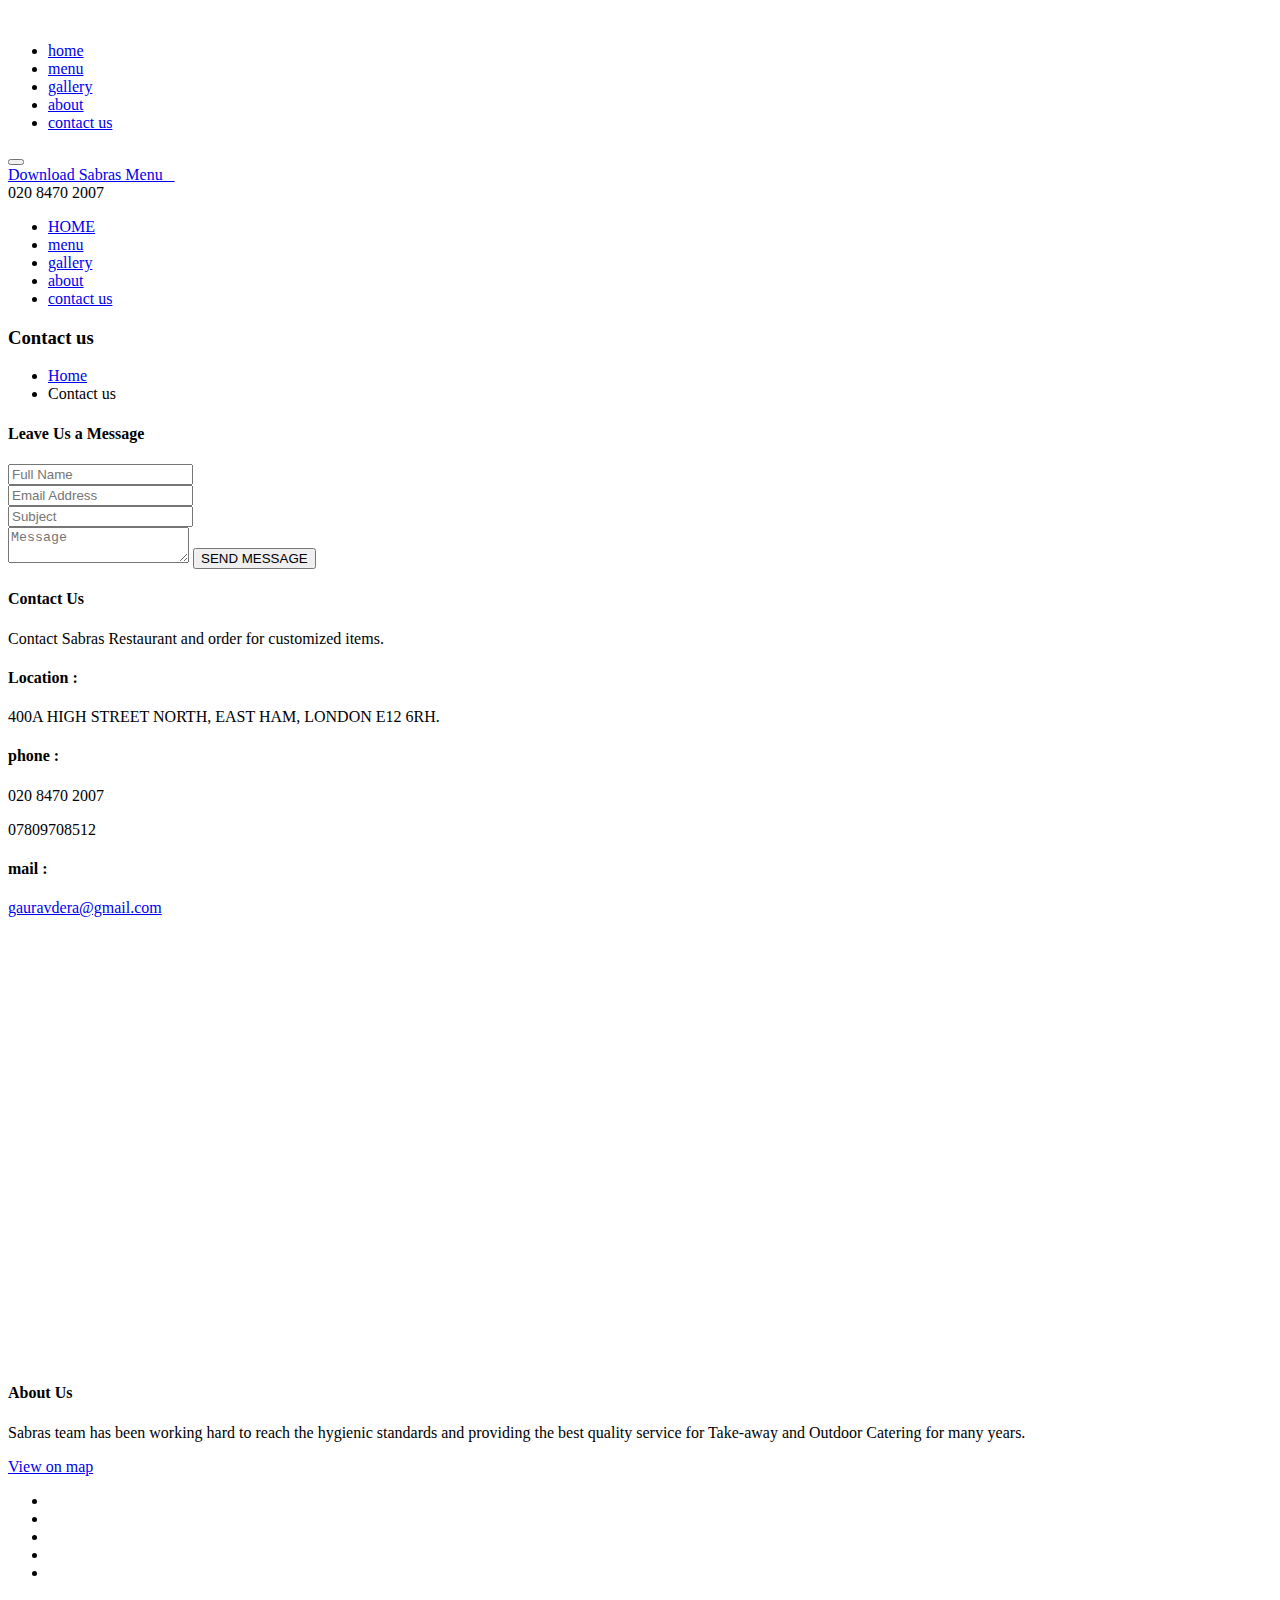
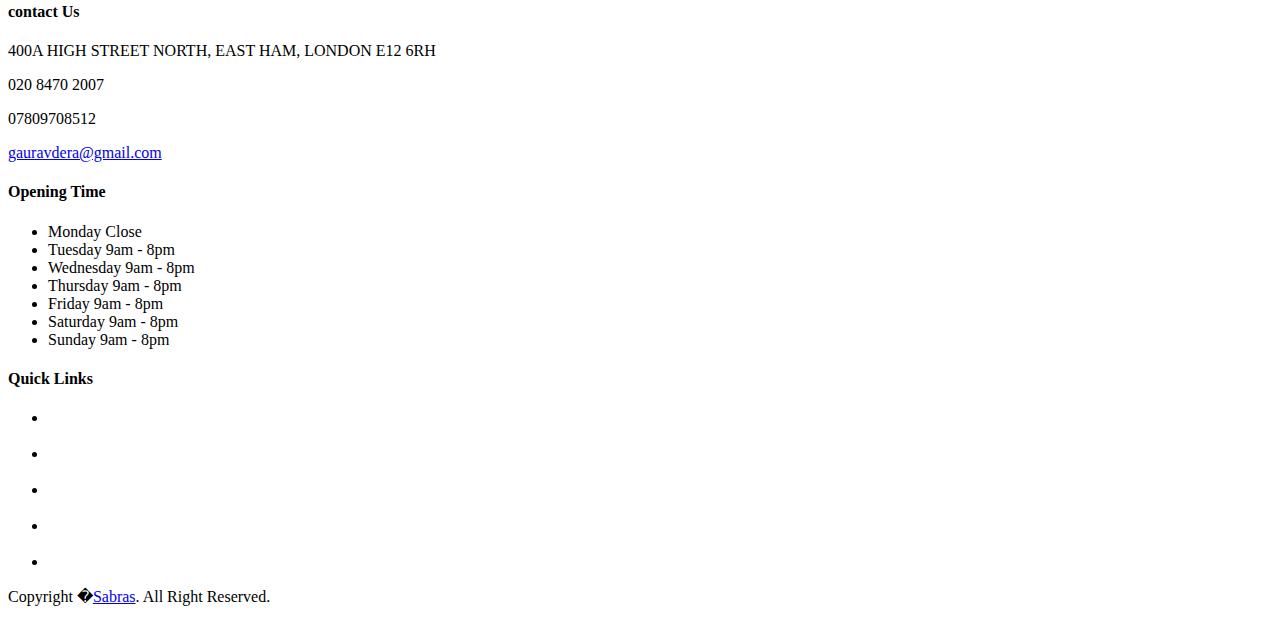
==== contact.html @ c2566537 "Add files via upload" ====
<!doctype html>
<html class="no-js" lang="zxx">
    <head>
        <meta charset="utf-8">
        <meta http-equiv="x-ua-compatible" content="ie=edge">
        <title>Sabras - Restaurant Contact Us</title>
        <meta charset="utf-8">
        <meta http-equiv="x-ua-compatible" content="ie=edge">
        <meta name="robots" content="noindex, follow" />
        <meta name="viewport" content="width=device-width, initial-scale=1">
        <!-- Favicon -->
        <link rel="shortcut icon" type="image/x-icon" href="assets/img/favicon.png">
                
        <!-- all css here -->
        <link rel="stylesheet" href="assets/css/bootstrap.min.css">
        <link rel="stylesheet" href="assets/css/icons.css">
        <link rel="stylesheet" href="assets/css/plugins.css">
        <link rel="stylesheet" href="assets/css/style.css">
        <link rel="stylesheet" href="assets/css/responsive.css">
        <script src="assets/js/vendor/modernizr-2.8.3.min.js"></script>
    </head>
    <body>
        <header class="header-area transparent-bar header-black">
            <div class="container">
                <div class="row">
                    <div class="col-lg-3 col-md-4 col-5 col-sm-4">
                        <div class="logo">
                            <a href="/">
                                <img alt="" src="assets/img/logo/logo-black.png">
                            </a>
                        </div>
                    </div>
                    <!-- header start -->
                    <div class="col-lg-9 col-md-8 col-7 col-sm-8">
                        <div class="menu-search-bundle">
                            <div class="main-menu">
                                <nav>
                                    <ul>
                                        <li><a href="/">home</a></li>
                                        <li><a href="menu">menu</a></li>
                                        <li><a href="gallery">gallery</a></li>
                                        <li><a href="about">about</a></li>
                                        <li><a href="contact">contact us</a></li>
                                    </ul>
                                </nav>
                            </div>
                            <div class="search-wrap">
                                <button class="search-toggle">
                                    <i class="fa fa-download"></i>
                                </button>
                                <div class="search">
                                    <form action="#">
                                        <a href="assets/img/sabras-menu.pdf" class="contact-info-icon" target="_blank">Download Sabras Menu &nbsp;&nbsp; <i class="fa fa-download"></i></a><br>
                                        <i class="fa fa-phone"></i> 020 8470 2007
                                    </form>
                                </div>
                            </div>
                        </div>
                    </div>
                    <div class="mobile-menu-area d-md-block d-block col-md-12 col-lg-12 col-12 d-lg-none d-xl-none">
                        <div class="mobile-menu">
                            <nav id="mobile-menu-active">
                                <ul class="menu-overflow">
                                    <li><a href="/">HOME</a></li>
                                    <li><a href="menu">menu</a></li>
                                    <li><a href="gallery">gallery</a></li>
                                    <li><a href="about">about</a></li>
                                    <li><a href="contact">contact us</a></li>
                                </ul>
                            </nav>
                        </div>
                    </div>
                </div>
            </div>
        </header>
        <div class="breadcrumb-area bg-img ptb-80" style="background-image:url(assets/img/banner/breath.jpg);">
            <div class="container">
                <div class="breadcrumb-content text-center">
                    <h3>Contact us</h3>
                    <ul>
                        <li>
                            <a href="index.html">Home</a>
                        </li>
                        <li class="active">Contact us</li>
                    </ul>
                </div>
            </div>
        </div>
        <div class="contact-area pt-100">
            <div class="container">
                <div class="row">
                    <div class="col-lg-8">
                        <div class="contact-message-wrapper">
                            <h4 class="contact-title mb-25">Leave Us a Message</h4>
                            <div class="contact-message">
                                <form id="contact-form" https://formspree.io/f/xgedynzz method="POST">
                                    <div class="row">
                                        <div class="col-lg-6">
                                            <div class="contact-form-style mb-20">
                                                <input name="name" placeholder="Full Name" type="text">
                                            </div>
                                        </div>
                                        <div class="col-lg-6">
                                            <div class="contact-form-style mb-20">
                                                <input name="email" placeholder="Email Address" type="email">
                                            </div>
                                        </div>
                                        <div class="col-lg-12">
                                            <div class="contact-form-style mb-20">
                                                <input name="subject" placeholder="Subject" type="text">
                                            </div>
                                        </div>
                                        <div class="col-lg-12">
                                            <div class="contact-form-style">
                                                <textarea name="message" placeholder="Message"></textarea>
                                                <button class="submit btn-style" type="submit">SEND MESSAGE</button>
                                            </div>
                                        </div>
                                    </div>
                                </form>
                                <p class="form-messege"></p>
                            </div>
                        </div>
                    </div>
                    <div class="col-lg-4">
                        <div class="contact-info-area">
                            <h4 class="contact-title mb-18">Contact Us</h4>
                            <p>Contact Sabras Restaurant and order for customized items. </p>
                            <div class="contact-info-wrap">
                                <div class="single-contact-info mb-40">
                                    <div class="contact-info-icon">
                                        <i class="fa fa-map-marker"></i>
                                    </div>
                                    <div class="contact-info-content">
                                        <h4>Location :</h4>
                                        <p>400A HIGH STREET NORTH, EAST HAM, LONDON E12 6RH.</p>
                                    </div>
                                </div>
                                <div class="single-contact-info mb-35">
                                    <div class="contact-info-icon">
                                        <i class="fa fa-phone"></i>
                                    </div>
                                    <div class="contact-info-content">
                                        <h4>phone :</h4>
                                        <p>020 8470 2007</p>
                                        <p>07809708512</p>
                                    </div>
                                </div>
                                <div class="single-contact-info">
                                    <div class="contact-info-icon">
                                        <i class="fa fa-envelope"></i>
                                    </div>
                                    <div class="contact-info-content">
                                        <h4>mail :</h4>
                                        <p><a href="mailto:gauravdera@gmail.com">gauravdera@gmail.com</a></p>
                                    </div>
                                </div>
                            </div>
                        </div>
                    </div>
                </div>
                <div class="map-area pt-100">
                    <div><iframe src="https://www.google.com/maps/embed?pb=!1m14!1m8!1m3!1d2481.24185576307!2d0.04946!3d51.545463999999996!3m2!1i1024!2i768!4f13.1!3m3!1m2!1s0x0%3A0x8bcab16c6ec80544!2sSabras!5e0!3m2!1sen!2suk!4v1405294295692" width="1170" height="426" frameborder="0" style="border: 0"></iframe></div>
                </div>
            </div>
        </div>
       
        <footer class="footer-area">
            <div class="footer-area-top black-bg pt-95 pb-60">
                <div class="container">
                    <div class="row">
                        <div class="col-lg-3 col-md-6 col-sm-6 col-12">
                            <div class="footer-widget mb-40">
                                <div class="footer-title mb-30">
                                    <h4>About Us</h4>
                                </div>
                                <div class="footer-about">
                                    <p> Sabras team has been working hard to reach the hygienic standards and providing the best quality service for Take-away and Outdoor Catering for many years.</p>
                                    <div class="footer-map">
                                        <a href="contact"><i class="ion-ios-location-outline"></i> View on map</a>
                                    </div>
                                </div>
                                <div class="social-icon">
                                    <ul>
                                        <li><a class="facebook" target="_blank" href="https://www.facebook.com/SabrasRestaurant/"><i class="ion-social-facebook"></i></a></li>
                                        <li><a class="twitter" href="#"><i class="ion-social-twitter"></i></a></li>
                                        <li><a class="instagram" href="#"><i class="ion-social-instagram-outline"></i></a></li>
                                        <li><a class="googleplus" href="#"><i class="ion-social-googleplus-outline"></i></a></li>
                                        <li><a class="dribbble" href="#"><i class="ion-social-dribbble-outline"></i></a></li>
                                    </ul>
                                </div>
                            </div>
                        </div>
                        <div class="col-lg-3 col-md-6 col-sm-6 col-12">
                            <div class="footer-widget mb-40">
                                <div class="footer-title mb-30">
                                    <h4>contact Us</h4>
                                </div>
                                <div class="footer-cont-info">
                                    <div class="single-footer-cont-info">
                                        <div class="cont-info-icon">
                                            <i class="fa fa-home"></i>
                                        </div>
                                        <div class="cont-info-content">
                                            <p>400A HIGH STREET NORTH, EAST HAM, LONDON E12 6RH </p>
                                        </div>
                                    </div>
                                    <div class="single-footer-cont-info">
                                        <div class="cont-info-icon">
                                            <i class="fa fa-phone"></i>
                                        </div>
                                        <div class="cont-info-content">
                                            <p>020 8470 2007</p>
                                            <p>07809708512</p>
                                        </div>
                                    </div>
                                    <div class="single-footer-cont-info">
                                        <div class="cont-info-icon">
                                            <i class="fa fa-envelope"></i>
                                        </div>
                                        <div class="cont-info-content">
                                            <a href="mailto:gauravdera@gmail.com">gauravdera@gmail.com</a>
                                        </div>
                                    </div>
                                </div>
                            </div>
                        </div>
                        <div class="col-lg-3 col-md-6 col-sm-6 col-12">
                            <div class="footer-widget mb-40">
                                <div class="footer-title mb-30">
                                    <h4>Opening Time</h4>
                                </div>
                                <div class="open-time pr-30">
                                    <ul>
                                        <li>
                                            Monday
                                            <span>Close</span>
                                        </li>
                                        <li>
                                            Tuesday
                                            <span>9am - 8pm</span>
                                        </li>
                                        <li>
                                            Wednesday
                                            <span>9am - 8pm</span>
                                        </li>
                                        <li>
                                            Thursday
                                            <span>9am - 8pm</span>
                                        </li>
                                        <li>
                                            Friday
                                            <span>9am - 8pm</span>
                                        </li>
                                        <li>
                                            Saturday
                                            <span>9am - 8pm</span>
                                        </li>
                                        <li>
                                            Sunday
                                            <span>9am - 8pm</span>
                                        </li>
                                    </ul>
                                </div>
                            </div>
                        </div>
                        <div class="col-lg-3 col-md-6 col-sm-6 col-12">
                            <div class="footer-widget mb-40">
                                <div class="footer-title mb-30">
                                    <h4>Quick Links</h4>
                                </div>
                                <ul>
                                    <li><a href="menu.html" style="color:white">Sabras Restaurant Menu</a></li><br>
                                    <li><a href="gallery.html" style="color:white">Sabras Gallery</a></li><br>
                                    <li><a href="contact.html" style="color:white">Contact Sabras</a></li><br>
                                    <li><a href="catering.html" style="color:white">Catering</a></li><br>
                                    <li><a href="https://www.facebook.com/SabrasRestaurant/reviews" target="_blank" style="color:white">Reviews</a></li>
                                </ul>
                            </div>
                        </div>
                    </div>
                </div>
            </div>
            <div class="footer-bottom black-bg-2 pb-25 pt-25">
                <div class="container">
                    <div class="copyright text-center">
                        <p>Copyright �<a href="/">Sabras</a>. All Right Reserved.</p>
                    </div>
                </div>
            </div>
        </footer>
        <!-- all js here -->
        <script src="assets/js/vendor/jquery-1.12.0.min.js"></script>
        <script src="assets/js/popper.js"></script>
        <script src="assets/js/bootstrap.min.js"></script>
        <script src="assets/js/ajax-mail.js"></script>
        <script src="assets/js/plugins.js"></script>
        <script src="assets/js/main.js"></script>   
    </body>
</html>
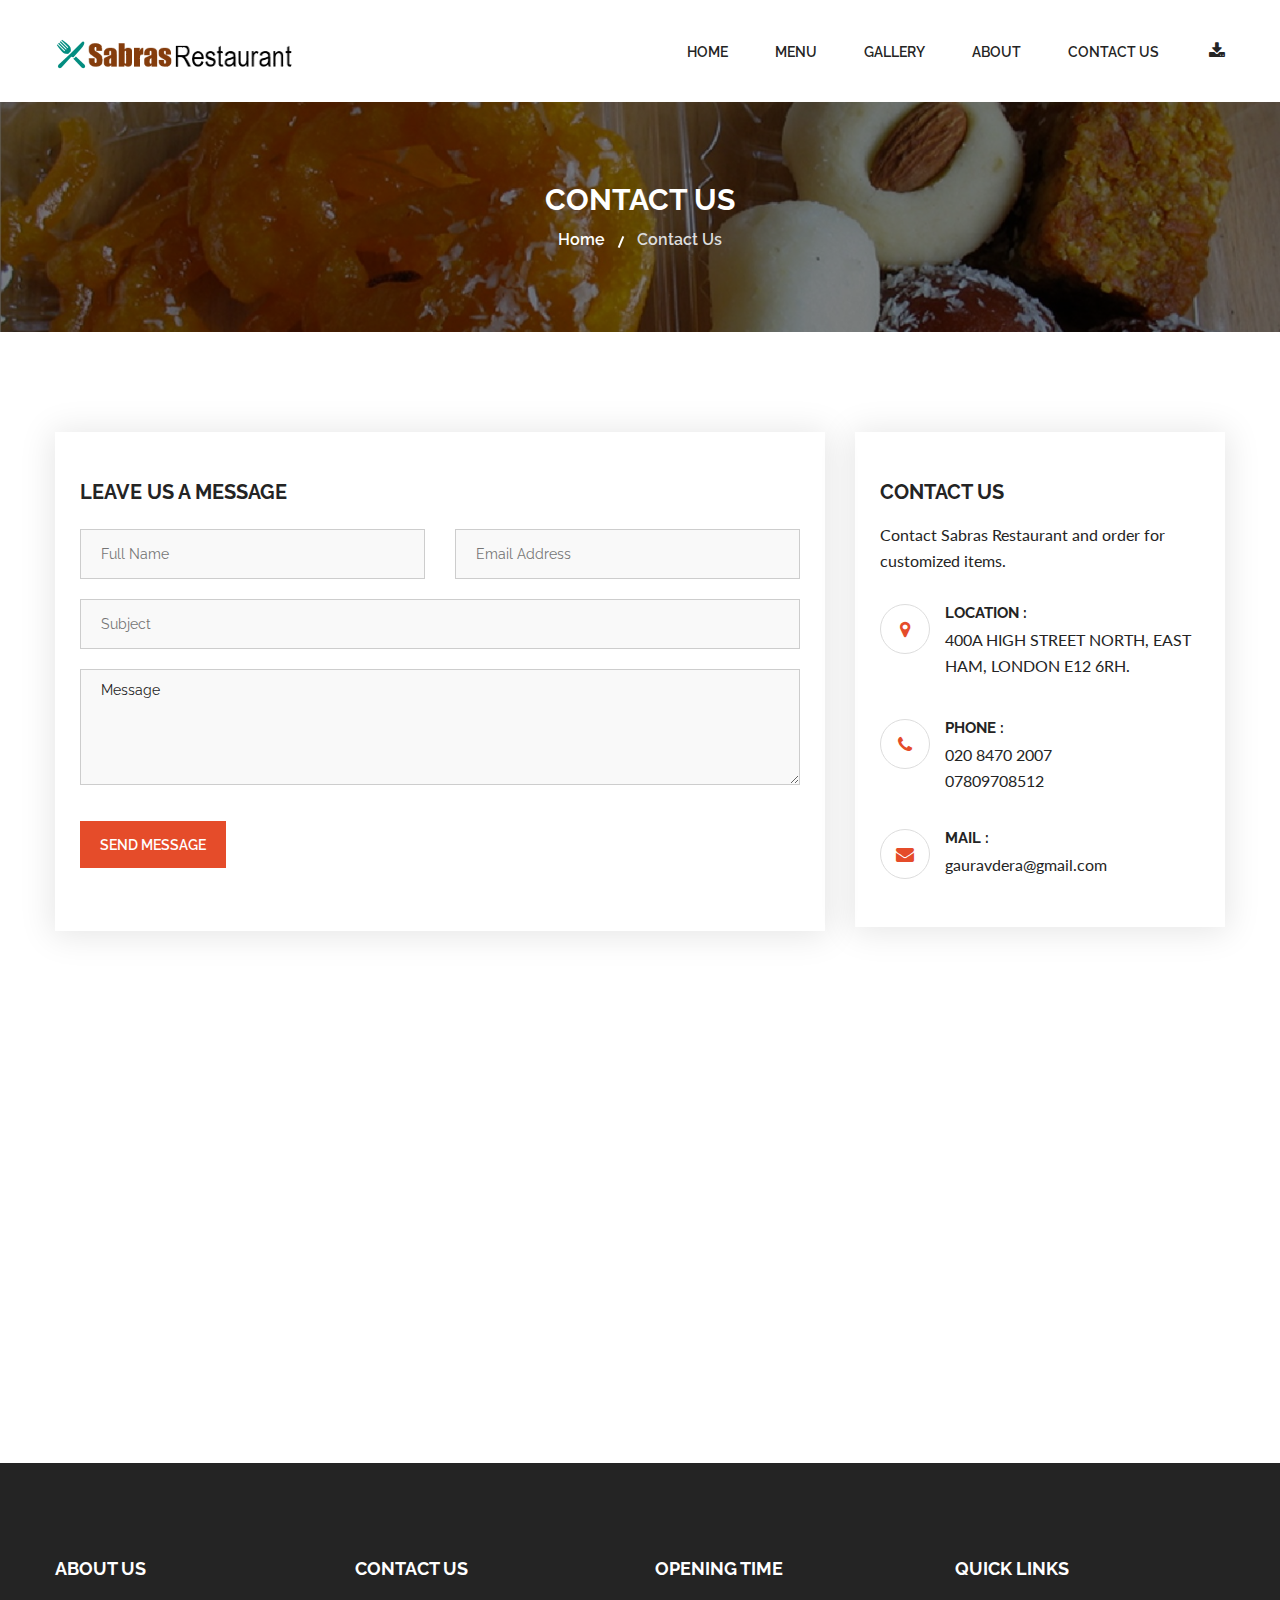
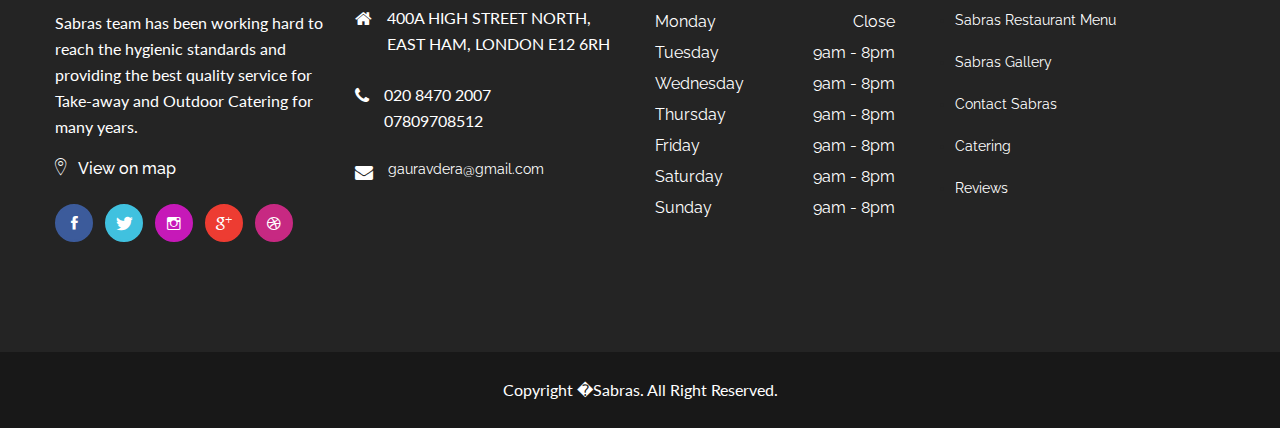
==== commit 9575ef9b: "Update contact.html" ====
--- a/contact.html
+++ b/contact.html
@@ -97,17 +97,17 @@
                                     <div class="row">
                                         <div class="col-lg-6">
                                             <div class="contact-form-style mb-20">
-                                                <input name="name" placeholder="Full Name" type="text">
+                                                <input name="name" placeholder="Full Name" type="text" required>
                                             </div>
                                         </div>
                                         <div class="col-lg-6">
                                             <div class="contact-form-style mb-20">
-                                                <input name="email" placeholder="Email Address" type="email">
+                                                <input name="email" placeholder="Email Address" type="email" required>
                                             </div>
                                         </div>
                                         <div class="col-lg-12">
                                             <div class="contact-form-style mb-20">
-                                                <input name="subject" placeholder="Subject" type="text">
+                                                <input name="subject" placeholder="Subject" type="text" required>
                                             </div>
                                         </div>
                                         <div class="col-lg-12">
--- a/assets/css/icons.css
+++ b/assets/css/icons.css
@@ -0,0 +1,38 @@
+
+    
+@charset "UTF-8";/*!
+  Ionicons, v2.0.0
+  Created by Ben Sperry for the Ionic Framework, http://ionicons.com/
+  https://twitter.com/benjsperry  https://twitter.com/ionicframework
+  MIT License: https://github.com/driftyco/ionicons
+
+  Android-style icons originally built by Google’s
+  Material Design Icons: https://github.com/google/material-design-icons
+  used under CC BY http://creativecommons.org/licenses/by/4.0/
+  Modified icons to fit ionicon’s grid from original.
+*/@font-face{font-family:"Ionicons";src:url("../fonts/ionicons.eot?v=2.0.0");src:url("../fonts/ionicons.eot?v=2.0.0#iefix") format("embedded-opentype"),url("../fonts/ionicons.ttf?v=2.0.0") format("truetype"),url("../fonts/ionicons.woff?v=2.0.0") format("woff"),url("../fonts/ionicons.svg?v=2.0.0#Ionicons") format("svg");font-weight:normal;font-style:normal}.ion,.ionicons,.ion-alert:before,.ion-alert-circled:before,.ion-android-add:before,.ion-android-add-circle:before,.ion-android-alarm-clock:before,.ion-android-alert:before,.ion-android-apps:before,.ion-android-archive:before,.ion-android-arrow-back:before,.ion-android-arrow-down:before,.ion-android-arrow-dropdown:before,.ion-android-arrow-dropdown-circle:before,.ion-android-arrow-dropleft:before,.ion-android-arrow-dropleft-circle:before,.ion-android-arrow-dropright:before,.ion-android-arrow-dropright-circle:before,.ion-android-arrow-dropup:before,.ion-android-arrow-dropup-circle:before,.ion-android-arrow-forward:before,.ion-android-arrow-up:before,.ion-android-attach:before,.ion-android-bar:before,.ion-android-bicycle:before,.ion-android-boat:before,.ion-android-bookmark:before,.ion-android-bulb:before,.ion-android-bus:before,.ion-android-calendar:before,.ion-android-call:before,.ion-android-camera:before,.ion-android-cancel:before,.ion-android-car:before,.ion-android-cart:before,.ion-android-chat:before,.ion-android-checkbox:before,.ion-android-checkbox-blank:before,.ion-android-checkbox-outline:before,.ion-android-checkbox-outline-blank:before,.ion-android-checkmark-circle:before,.ion-android-clipboard:before,.ion-android-close:before,.ion-android-cloud:before,.ion-android-cloud-circle:before,.ion-android-cloud-done:before,.ion-android-cloud-outline:before,.ion-android-color-palette:before,.ion-android-compass:before,.ion-android-contact:before,.ion-android-contacts:before,.ion-android-contract:before,.ion-android-create:before,.ion-android-delete:before,.ion-android-desktop:before,.ion-android-document:before,.ion-android-done:before,.ion-android-done-all:before,.ion-android-download:before,.ion-android-drafts:before,.ion-android-exit:before,.ion-android-expand:before,.ion-android-favorite:before,.ion-android-favorite-outline:before,.ion-android-film:before,.ion-android-folder:before,.ion-android-folder-open:before,.ion-android-funnel:before,.ion-android-globe:before,.ion-android-hand:before,.ion-android-hangout:before,.ion-android-happy:before,.ion-android-home:before,.ion-android-image:before,.ion-android-laptop:before,.ion-android-list:before,.ion-android-locate:before,.ion-android-lock:before,.ion-android-mail:before,.ion-android-map:before,.ion-android-menu:before,.ion-android-microphone:before,.ion-android-microphone-off:before,.ion-android-more-horizontal:before,.ion-android-more-vertical:before,.ion-android-navigate:before,.ion-android-notifications:before,.ion-android-notifications-none:before,.ion-android-notifications-off:before,.ion-android-open:before,.ion-android-options:before,.ion-android-people:before,.ion-android-person:before,.ion-android-person-add:before,.ion-android-phone-landscape:before,.ion-android-phone-portrait:before,.ion-android-pin:before,.ion-android-plane:before,.ion-android-playstore:before,.ion-android-print:before,.ion-android-radio-button-off:before,.ion-android-radio-button-on:before,.ion-android-refresh:before,.ion-android-remove:before,.ion-android-remove-circle:before,.ion-android-restaurant:before,.ion-android-sad:before,.ion-android-search:before,.ion-android-send:before,.ion-android-settings:before,.ion-android-share:before,.ion-android-share-alt:before,.ion-android-star:before,.ion-android-star-half:before,.ion-android-star-outline:before,.ion-android-stopwatch:before,.ion-android-subway:before,.ion-android-sunny:before,.ion-android-sync:before,.ion-android-textsms:before,.ion-android-time:before,.ion-android-train:before,.ion-android-unlock:before,.ion-android-upload:before,.ion-android-volume-down:before,.ion-android-volume-mute:before,.ion-android-volume-off:before,.ion-android-volume-up:before,.ion-android-walk:before,.ion-android-warning:before,.ion-android-watch:before,.ion-android-wifi:before,.ion-aperture:before,.ion-archive:before,.ion-arrow-down-a:before,.ion-arrow-down-b:before,.ion-arrow-down-c:before,.ion-arrow-expand:before,.ion-arrow-graph-down-left:before,.ion-arrow-graph-down-right:before,.ion-arrow-graph-up-left:before,.ion-arrow-graph-up-right:before,.ion-arrow-left-a:before,.ion-arrow-left-b:before,.ion-arrow-left-c:before,.ion-arrow-move:before,.ion-arrow-resize:before,.ion-arrow-return-left:before,.ion-arrow-return-right:before,.ion-arrow-right-a:before,.ion-arrow-right-b:before,.ion-arrow-right-c:before,.ion-arrow-shrink:before,.ion-arrow-swap:before,.ion-arrow-up-a:before,.ion-arrow-up-b:before,.ion-arrow-up-c:before,.ion-asterisk:before,.ion-at:before,.ion-backspace:before,.ion-backspace-outline:before,.ion-bag:before,.ion-battery-charging:before,.ion-battery-empty:before,.ion-battery-full:before,.ion-battery-half:before,.ion-battery-low:before,.ion-beaker:before,.ion-beer:before,.ion-bluetooth:before,.ion-bonfire:before,.ion-bookmark:before,.ion-bowtie:before,.ion-briefcase:before,.ion-bug:before,.ion-calculator:before,.ion-calendar:before,.ion-camera:before,.ion-card:before,.ion-cash:before,.ion-chatbox:before,.ion-chatbox-working:before,.ion-chatboxes:before,.ion-chatbubble:before,.ion-chatbubble-working:before,.ion-chatbubbles:before,.ion-checkmark:before,.ion-checkmark-circled:before,.ion-checkmark-round:before,.ion-chevron-down:before,.ion-chevron-left:before,.ion-chevron-right:before,.ion-chevron-up:before,.ion-clipboard:before,.ion-clock:before,.ion-close:before,.ion-close-circled:before,.ion-close-round:before,.ion-closed-captioning:before,.ion-cloud:before,.ion-code:before,.ion-code-download:before,.ion-code-working:before,.ion-coffee:before,.ion-compass:before,.ion-compose:before,.ion-connection-bars:before,.ion-contrast:before,.ion-crop:before,.ion-cube:before,.ion-disc:before,.ion-document:before,.ion-document-text:before,.ion-drag:before,.ion-earth:before,.ion-easel:before,.ion-edit:before,.ion-egg:before,.ion-eject:before,.ion-email:before,.ion-email-unread:before,.ion-erlenmeyer-flask:before,.ion-erlenmeyer-flask-bubbles:before,.ion-eye:before,.ion-eye-disabled:before,.ion-female:before,.ion-filing:before,.ion-film-marker:before,.ion-fireball:before,.ion-flag:before,.ion-flame:before,.ion-flash:before,.ion-flash-off:before,.ion-folder:before,.ion-fork:before,.ion-fork-repo:before,.ion-forward:before,.ion-funnel:before,.ion-gear-a:before,.ion-gear-b:before,.ion-grid:before,.ion-hammer:before,.ion-happy:before,.ion-happy-outline:before,.ion-headphone:before,.ion-heart:before,.ion-heart-broken:before,.ion-help:before,.ion-help-buoy:before,.ion-help-circled:before,.ion-home:before,.ion-icecream:before,.ion-image:before,.ion-images:before,.ion-information:before,.ion-information-circled:before,.ion-ionic:before,.ion-ios-alarm:before,.ion-ios-alarm-outline:before,.ion-ios-albums:before,.ion-ios-albums-outline:before,.ion-ios-americanfootball:before,.ion-ios-americanfootball-outline:before,.ion-ios-analytics:before,.ion-ios-analytics-outline:before,.ion-ios-arrow-back:before,.ion-ios-arrow-down:before,.ion-ios-arrow-forward:before,.ion-ios-arrow-left:before,.ion-ios-arrow-right:before,.ion-ios-arrow-thin-down:before,.ion-ios-arrow-thin-left:before,.ion-ios-arrow-thin-right:before,.ion-ios-arrow-thin-up:before,.ion-ios-arrow-up:before,.ion-ios-at:before,.ion-ios-at-outline:before,.ion-ios-barcode:before,.ion-ios-barcode-outline:before,.ion-ios-baseball:before,.ion-ios-baseball-outline:before,.ion-ios-basketball:before,.ion-ios-basketball-outline:before,.ion-ios-bell:before,.ion-ios-bell-outline:before,.ion-ios-body:before,.ion-ios-body-outline:before,.ion-ios-bolt:before,.ion-ios-bolt-outline:before,.ion-ios-book:before,.ion-ios-book-outline:before,.ion-ios-bookmarks:before,.ion-ios-bookmarks-outline:before,.ion-ios-box:before,.ion-ios-box-outline:before,.ion-ios-briefcase:before,.ion-ios-briefcase-outline:before,.ion-ios-browsers:before,.ion-ios-browsers-outline:before,.ion-ios-calculator:before,.ion-ios-calculator-outline:before,.ion-ios-calendar:before,.ion-ios-calendar-outline:before,.ion-ios-camera:before,.ion-ios-camera-outline:before,.ion-ios-cart:before,.ion-ios-cart-outline:before,.ion-ios-chatboxes:before,.ion-ios-chatboxes-outline:before,.ion-ios-chatbubble:before,.ion-ios-chatbubble-outline:before,.ion-ios-checkmark:before,.ion-ios-checkmark-empty:before,.ion-ios-checkmark-outline:before,.ion-ios-circle-filled:before,.ion-ios-circle-outline:before,.ion-ios-clock:before,.ion-ios-clock-outline:before,.ion-ios-close:before,.ion-ios-close-empty:before,.ion-ios-close-outline:before,.ion-ios-cloud:before,.ion-ios-cloud-download:before,.ion-ios-cloud-download-outline:before,.ion-ios-cloud-outline:before,.ion-ios-cloud-upload:before,.ion-ios-cloud-upload-outline:before,.ion-ios-cloudy:before,.ion-ios-cloudy-night:before,.ion-ios-cloudy-night-outline:before,.ion-ios-cloudy-outline:before,.ion-ios-cog:before,.ion-ios-cog-outline:before,.ion-ios-color-filter:before,.ion-ios-color-filter-outline:before,.ion-ios-color-wand:before,.ion-ios-color-wand-outline:before,.ion-ios-compose:before,.ion-ios-compose-outline:before,.ion-ios-contact:before,.ion-ios-contact-outline:before,.ion-ios-copy:before,.ion-ios-copy-outline:before,.ion-ios-crop:before,.ion-ios-crop-strong:before,.ion-ios-download:before,.ion-ios-download-outline:before,.ion-ios-drag:before,.ion-ios-email:before,.ion-ios-email-outline:before,.ion-ios-eye:before,.ion-ios-eye-outline:before,.ion-ios-fastforward:before,.ion-ios-fastforward-outline:before,.ion-ios-filing:before,.ion-ios-filing-outline:before,.ion-ios-film:before,.ion-ios-film-outline:before,.ion-ios-flag:before,.ion-ios-flag-outline:before,.ion-ios-flame:before,.ion-ios-flame-outline:before,.ion-ios-flask:before,.ion-ios-flask-outline:before,.ion-ios-flower:before,.ion-ios-flower-outline:before,.ion-ios-folder:before,.ion-ios-folder-outline:before,.ion-ios-football:before,.ion-ios-football-outline:before,.ion-ios-game-controller-a:before,.ion-ios-game-controller-a-outline:before,.ion-ios-game-controller-b:before,.ion-ios-game-controller-b-outline:before,.ion-ios-gear:before,.ion-ios-gear-outline:before,.ion-ios-glasses:before,.ion-ios-glasses-outline:before,.ion-ios-grid-view:before,.ion-ios-grid-view-outline:before,.ion-ios-heart:before,.ion-ios-heart-outline:before,.ion-ios-help:before,.ion-ios-help-empty:before,.ion-ios-help-outline:before,.ion-ios-home:before,.ion-ios-home-outline:before,.ion-ios-infinite:before,.ion-ios-infinite-outline:before,.ion-ios-information:before,.ion-ios-information-empty:before,.ion-ios-information-outline:before,.ion-ios-ionic-outline:before,.ion-ios-keypad:before,.ion-ios-keypad-outline:before,.ion-ios-lightbulb:before,.ion-ios-lightbulb-outline:before,.ion-ios-list:before,.ion-ios-list-outline:before,.ion-ios-location:before,.ion-ios-location-outline:before,.ion-ios-locked:before,.ion-ios-locked-outline:before,.ion-ios-loop:before,.ion-ios-loop-strong:before,.ion-ios-medical:before,.ion-ios-medical-outline:before,.ion-ios-medkit:before,.ion-ios-medkit-outline:before,.ion-ios-mic:before,.ion-ios-mic-off:before,.ion-ios-mic-outline:before,.ion-ios-minus:before,.ion-ios-minus-empty:before,.ion-ios-minus-outline:before,.ion-ios-monitor:before,.ion-ios-monitor-outline:before,.ion-ios-moon:before,.ion-ios-moon-outline:before,.ion-ios-more:before,.ion-ios-more-outline:before,.ion-ios-musical-note:before,.ion-ios-musical-notes:before,.ion-ios-navigate:before,.ion-ios-navigate-outline:before,.ion-ios-nutrition:before,.ion-ios-nutrition-outline:before,.ion-ios-paper:before,.ion-ios-paper-outline:before,.ion-ios-paperplane:before,.ion-ios-paperplane-outline:before,.ion-ios-partlysunny:before,.ion-ios-partlysunny-outline:before,.ion-ios-pause:before,.ion-ios-pause-outline:before,.ion-ios-paw:before,.ion-ios-paw-outline:before,.ion-ios-people:before,.ion-ios-people-outline:before,.ion-ios-person:before,.ion-ios-person-outline:before,.ion-ios-personadd:before,.ion-ios-personadd-outline:before,.ion-ios-photos:before,.ion-ios-photos-outline:before,.ion-ios-pie:before,.ion-ios-pie-outline:before,.ion-ios-pint:before,.ion-ios-pint-outline:before,.ion-ios-play:before,.ion-ios-play-outline:before,.ion-ios-plus:before,.ion-ios-plus-empty:before,.ion-ios-plus-outline:before,.ion-ios-pricetag:before,.ion-ios-pricetag-outline:before,.ion-ios-pricetags:before,.ion-ios-pricetags-outline:before,.ion-ios-printer:before,.ion-ios-printer-outline:before,.ion-ios-pulse:before,.ion-ios-pulse-strong:before,.ion-ios-rainy:before,.ion-ios-rainy-outline:before,.ion-ios-recording:before,.ion-ios-recording-outline:before,.ion-ios-redo:before,.ion-ios-redo-outline:before,.ion-ios-refresh:before,.ion-ios-refresh-empty:before,.ion-ios-refresh-outline:before,.ion-ios-reload:before,.ion-ios-reverse-camera:before,.ion-ios-reverse-camera-outline:before,.ion-ios-rewind:before,.ion-ios-rewind-outline:before,.ion-ios-rose:before,.ion-ios-rose-outline:before,.ion-ios-search:before,.ion-ios-search-strong:before,.ion-ios-settings:before,.ion-ios-settings-strong:before,.ion-ios-shuffle:before,.ion-ios-shuffle-strong:before,.ion-ios-skipbackward:before,.ion-ios-skipbackward-outline:before,.ion-ios-skipforward:before,.ion-ios-skipforward-outline:before,.ion-ios-snowy:before,.ion-ios-speedometer:before,.ion-ios-speedometer-outline:before,.ion-ios-star:before,.ion-ios-star-half:before,.ion-ios-star-outline:before,.ion-ios-stopwatch:before,.ion-ios-stopwatch-outline:before,.ion-ios-sunny:before,.ion-ios-sunny-outline:before,.ion-ios-telephone:before,.ion-ios-telephone-outline:before,.ion-ios-tennisball:before,.ion-ios-tennisball-outline:before,.ion-ios-thunderstorm:before,.ion-ios-thunderstorm-outline:before,.ion-ios-time:before,.ion-ios-time-outline:before,.ion-ios-timer:before,.ion-ios-timer-outline:before,.ion-ios-toggle:before,.ion-ios-toggle-outline:before,.ion-ios-trash:before,.ion-ios-trash-outline:before,.ion-ios-undo:before,.ion-ios-undo-outline:before,.ion-ios-unlocked:before,.ion-ios-unlocked-outline:before,.ion-ios-upload:before,.ion-ios-upload-outline:before,.ion-ios-videocam:before,.ion-ios-videocam-outline:before,.ion-ios-volume-high:before,.ion-ios-volume-low:before,.ion-ios-wineglass:before,.ion-ios-wineglass-outline:before,.ion-ios-world:before,.ion-ios-world-outline:before,.ion-ipad:before,.ion-iphone:before,.ion-ipod:before,.ion-jet:before,.ion-key:before,.ion-knife:before,.ion-laptop:before,.ion-leaf:before,.ion-levels:before,.ion-lightbulb:before,.ion-link:before,.ion-load-a:before,.ion-load-b:before,.ion-load-c:before,.ion-load-d:before,.ion-location:before,.ion-lock-combination:before,.ion-locked:before,.ion-log-in:before,.ion-log-out:before,.ion-loop:before,.ion-magnet:before,.ion-male:before,.ion-man:before,.ion-map:before,.ion-medkit:before,.ion-merge:before,.ion-mic-a:before,.ion-mic-b:before,.ion-mic-c:before,.ion-minus:before,.ion-minus-circled:before,.ion-minus-round:before,.ion-model-s:before,.ion-monitor:before,.ion-more:before,.ion-mouse:before,.ion-music-note:before,.ion-navicon:before,.ion-navicon-round:before,.ion-navigate:before,.ion-network:before,.ion-no-smoking:before,.ion-nuclear:before,.ion-outlet:before,.ion-paintbrush:before,.ion-paintbucket:before,.ion-paper-airplane:before,.ion-paperclip:before,.ion-pause:before,.ion-person:before,.ion-person-add:before,.ion-person-stalker:before,.ion-pie-graph:before,.ion-pin:before,.ion-pinpoint:before,.ion-pizza:before,.ion-plane:before,.ion-planet:before,.ion-play:before,.ion-playstation:before,.ion-plus:before,.ion-plus-circled:before,.ion-plus-round:before,.ion-podium:before,.ion-pound:before,.ion-power:before,.ion-pricetag:before,.ion-pricetags:before,.ion-printer:before,.ion-pull-request:before,.ion-qr-scanner:before,.ion-quote:before,.ion-radio-waves:before,.ion-record:before,.ion-refresh:before,.ion-reply:before,.ion-reply-all:before,.ion-ribbon-a:before,.ion-ribbon-b:before,.ion-sad:before,.ion-sad-outline:before,.ion-scissors:before,.ion-search:before,.ion-settings:before,.ion-share:before,.ion-shuffle:before,.ion-skip-backward:before,.ion-skip-forward:before,.ion-social-android:before,.ion-social-android-outline:before,.ion-social-angular:before,.ion-social-angular-outline:before,.ion-social-apple:before,.ion-social-apple-outline:before,.ion-social-bitcoin:before,.ion-social-bitcoin-outline:before,.ion-social-buffer:before,.ion-social-buffer-outline:before,.ion-social-chrome:before,.ion-social-chrome-outline:before,.ion-social-codepen:before,.ion-social-codepen-outline:before,.ion-social-css3:before,.ion-social-css3-outline:before,.ion-social-designernews:before,.ion-social-designernews-outline:before,.ion-social-dribbble:before,.ion-social-dribbble-outline:before,.ion-social-dropbox:before,.ion-social-dropbox-outline:before,.ion-social-euro:before,.ion-social-euro-outline:before,.ion-social-facebook:before,.ion-social-facebook-outline:before,.ion-social-foursquare:before,.ion-social-foursquare-outline:before,.ion-social-freebsd-devil:before,.ion-social-github:before,.ion-social-github-outline:before,.ion-social-google:before,.ion-social-google-outline:before,.ion-social-googleplus:before,.ion-social-googleplus-outline:before,.ion-social-hackernews:before,.ion-social-hackernews-outline:before,.ion-social-html5:before,.ion-social-html5-outline:before,.ion-social-instagram:before,.ion-social-instagram-outline:before,.ion-social-javascript:before,.ion-social-javascript-outline:before,.ion-social-linkedin:before,.ion-social-linkedin-outline:before,.ion-social-markdown:before,.ion-social-nodejs:before,.ion-social-octocat:before,.ion-social-pinterest:before,.ion-social-pinterest-outline:before,.ion-social-python:before,.ion-social-reddit:before,.ion-social-reddit-outline:before,.ion-social-rss:before,.ion-social-rss-outline:before,.ion-social-sass:before,.ion-social-skype:before,.ion-social-skype-outline:before,.ion-social-snapchat:before,.ion-social-snapchat-outline:before,.ion-social-tumblr:before,.ion-social-tumblr-outline:before,.ion-social-tux:before,.ion-social-twitch:before,.ion-social-twitch-outline:before,.ion-social-twitter:before,.ion-social-twitter-outline:before,.ion-social-usd:before,.ion-social-usd-outline:before,.ion-social-vimeo:before,.ion-social-vimeo-outline:before,.ion-social-whatsapp:before,.ion-social-whatsapp-outline:before,.ion-social-windows:before,.ion-social-windows-outline:before,.ion-social-wordpress:before,.ion-social-wordpress-outline:before,.ion-social-yahoo:before,.ion-social-yahoo-outline:before,.ion-social-yen:before,.ion-social-yen-outline:before,.ion-social-youtube:before,.ion-social-youtube-outline:before,.ion-soup-can:before,.ion-soup-can-outline:before,.ion-speakerphone:before,.ion-speedometer:before,.ion-spoon:before,.ion-star:before,.ion-stats-bars:before,.ion-steam:before,.ion-stop:before,.ion-thermometer:before,.ion-thumbsdown:before,.ion-thumbsup:before,.ion-toggle:before,.ion-toggle-filled:before,.ion-transgender:before,.ion-trash-a:before,.ion-trash-b:before,.ion-trophy:before,.ion-tshirt:before,.ion-tshirt-outline:before,.ion-umbrella:before,.ion-university:before,.ion-unlocked:before,.ion-upload:before,.ion-usb:before,.ion-videocamera:before,.ion-volume-high:before,.ion-volume-low:before,.ion-volume-medium:before,.ion-volume-mute:before,.ion-wand:before,.ion-waterdrop:before,.ion-wifi:before,.ion-wineglass:before,.ion-woman:before,.ion-wrench:before,.ion-xbox:before{display:inline-block;font-family:"Ionicons";speak:none;font-style:normal;font-weight:normal;font-variant:normal;text-transform:none;text-rendering:auto;line-height:1;-webkit-font-smoothing:antialiased;-moz-osx-font-smoothing:grayscale}.ion-alert:before{content:"\f101"}.ion-alert-circled:before{content:"\f100"}.ion-android-add:before{content:"\f2c7"}.ion-android-add-circle:before{content:"\f359"}.ion-android-alarm-clock:before{content:"\f35a"}.ion-android-alert:before{content:"\f35b"}.ion-android-apps:before{content:"\f35c"}.ion-android-archive:before{content:"\f2c9"}.ion-android-arrow-back:before{content:"\f2ca"}.ion-android-arrow-down:before{content:"\f35d"}.ion-android-arrow-dropdown:before{content:"\f35f"}.ion-android-arrow-dropdown-circle:before{content:"\f35e"}.ion-android-arrow-dropleft:before{content:"\f361"}.ion-android-arrow-dropleft-circle:before{content:"\f360"}.ion-android-arrow-dropright:before{content:"\f363"}.ion-android-arrow-dropright-circle:before{content:"\f362"}.ion-android-arrow-dropup:before{content:"\f365"}.ion-android-arrow-dropup-circle:before{content:"\f364"}.ion-android-arrow-forward:before{content:"\f30f"}.ion-android-arrow-up:before{content:"\f366"}.ion-android-attach:before{content:"\f367"}.ion-android-bar:before{content:"\f368"}.ion-android-bicycle:before{content:"\f369"}.ion-android-boat:before{content:"\f36a"}.ion-android-bookmark:before{content:"\f36b"}.ion-android-bulb:before{content:"\f36c"}.ion-android-bus:before{content:"\f36d"}.ion-android-calendar:before{content:"\f2d1"}.ion-android-call:before{content:"\f2d2"}.ion-android-camera:before{content:"\f2d3"}.ion-android-cancel:before{content:"\f36e"}.ion-android-car:before{content:"\f36f"}.ion-android-cart:before{content:"\f370"}.ion-android-chat:before{content:"\f2d4"}.ion-android-checkbox:before{content:"\f374"}.ion-android-checkbox-blank:before{content:"\f371"}.ion-android-checkbox-outline:before{content:"\f373"}.ion-android-checkbox-outline-blank:before{content:"\f372"}.ion-android-checkmark-circle:before{content:"\f375"}.ion-android-clipboard:before{content:"\f376"}.ion-android-close:before{content:"\f2d7"}.ion-android-cloud:before{content:"\f37a"}.ion-android-cloud-circle:before{content:"\f377"}.ion-android-cloud-done:before{content:"\f378"}.ion-android-cloud-outline:before{content:"\f379"}.ion-android-color-palette:before{content:"\f37b"}.ion-android-compass:before{content:"\f37c"}.ion-android-contact:before{content:"\f2d8"}.ion-android-contacts:before{content:"\f2d9"}.ion-android-contract:before{content:"\f37d"}.ion-android-create:before{content:"\f37e"}.ion-android-delete:before{content:"\f37f"}.ion-android-desktop:before{content:"\f380"}.ion-android-document:before{content:"\f381"}.ion-android-done:before{content:"\f383"}.ion-android-done-all:before{content:"\f382"}.ion-android-download:before{content:"\f2dd"}.ion-android-drafts:before{content:"\f384"}.ion-android-exit:before{content:"\f385"}.ion-android-expand:before{content:"\f386"}.ion-android-favorite:before{content:"\f388"}.ion-android-favorite-outline:before{content:"\f387"}.ion-android-film:before{content:"\f389"}.ion-android-folder:before{content:"\f2e0"}.ion-android-folder-open:before{content:"\f38a"}.ion-android-funnel:before{content:"\f38b"}.ion-android-globe:before{content:"\f38c"}.ion-android-hand:before{content:"\f2e3"}.ion-android-hangout:before{content:"\f38d"}.ion-android-happy:before{content:"\f38e"}.ion-android-home:before{content:"\f38f"}.ion-android-image:before{content:"\f2e4"}.ion-android-laptop:before{content:"\f390"}.ion-android-list:before{content:"\f391"}.ion-android-locate:before{content:"\f2e9"}.ion-android-lock:before{content:"\f392"}.ion-android-mail:before{content:"\f2eb"}.ion-android-map:before{content:"\f393"}.ion-android-menu:before{content:"\f394"}.ion-android-microphone:before{content:"\f2ec"}.ion-android-microphone-off:before{content:"\f395"}.ion-android-more-horizontal:before{content:"\f396"}.ion-android-more-vertical:before{content:"\f397"}.ion-android-navigate:before{content:"\f398"}.ion-android-notifications:before{content:"\f39b"}.ion-android-notifications-none:before{content:"\f399"}.ion-android-notifications-off:before{content:"\f39a"}.ion-android-open:before{content:"\f39c"}.ion-android-options:before{content:"\f39d"}.ion-android-people:before{content:"\f39e"}.ion-android-person:before{content:"\f3a0"}.ion-android-person-add:before{content:"\f39f"}.ion-android-phone-landscape:before{content:"\f3a1"}.ion-android-phone-portrait:before{content:"\f3a2"}.ion-android-pin:before{content:"\f3a3"}.ion-android-plane:before{content:"\f3a4"}.ion-android-playstore:before{content:"\f2f0"}.ion-android-print:before{content:"\f3a5"}.ion-android-radio-button-off:before{content:"\f3a6"}.ion-android-radio-button-on:before{content:"\f3a7"}.ion-android-refresh:before{content:"\f3a8"}.ion-android-remove:before{content:"\f2f4"}.ion-android-remove-circle:before{content:"\f3a9"}.ion-android-restaurant:before{content:"\f3aa"}.ion-android-sad:before{content:"\f3ab"}.ion-android-search:before{content:"\f2f5"}.ion-android-send:before{content:"\f2f6"}.ion-android-settings:before{content:"\f2f7"}.ion-android-share:before{content:"\f2f8"}.ion-android-share-alt:before{content:"\f3ac"}.ion-android-star:before{content:"\f2fc"}.ion-android-star-half:before{content:"\f3ad"}.ion-android-star-outline:before{content:"\f3ae"}.ion-android-stopwatch:before{content:"\f2fd"}.ion-android-subway:before{content:"\f3af"}.ion-android-sunny:before{content:"\f3b0"}.ion-android-sync:before{content:"\f3b1"}.ion-android-textsms:before{content:"\f3b2"}.ion-android-time:before{content:"\f3b3"}.ion-android-train:before{content:"\f3b4"}.ion-android-unlock:before{content:"\f3b5"}.ion-android-upload:before{content:"\f3b6"}.ion-android-volume-down:before{content:"\f3b7"}.ion-android-volume-mute:before{content:"\f3b8"}.ion-android-volume-off:before{content:"\f3b9"}.ion-android-volume-up:before{content:"\f3ba"}.ion-android-walk:before{content:"\f3bb"}.ion-android-warning:before{content:"\f3bc"}.ion-android-watch:before{content:"\f3bd"}.ion-android-wifi:before{content:"\f305"}.ion-aperture:before{content:"\f313"}.ion-archive:before{content:"\f102"}.ion-arrow-down-a:before{content:"\f103"}.ion-arrow-down-b:before{content:"\f104"}.ion-arrow-down-c:before{content:"\f105"}.ion-arrow-expand:before{content:"\f25e"}.ion-arrow-graph-down-left:before{content:"\f25f"}.ion-arrow-graph-down-right:before{content:"\f260"}.ion-arrow-graph-up-left:before{content:"\f261"}.ion-arrow-graph-up-right:before{content:"\f262"}.ion-arrow-left-a:before{content:"\f106"}.ion-arrow-left-b:before{content:"\f107"}.ion-arrow-left-c:before{content:"\f108"}.ion-arrow-move:before{content:"\f263"}.ion-arrow-resize:before{content:"\f264"}.ion-arrow-return-left:before{content:"\f265"}.ion-arrow-return-right:before{content:"\f266"}.ion-arrow-right-a:before{content:"\f109"}.ion-arrow-right-b:before{content:"\f10a"}.ion-arrow-right-c:before{content:"\f10b"}.ion-arrow-shrink:before{content:"\f267"}.ion-arrow-swap:before{content:"\f268"}.ion-arrow-up-a:before{content:"\f10c"}.ion-arrow-up-b:before{content:"\f10d"}.ion-arrow-up-c:before{content:"\f10e"}.ion-asterisk:before{content:"\f314"}.ion-at:before{content:"\f10f"}.ion-backspace:before{content:"\f3bf"}.ion-backspace-outline:before{content:"\f3be"}.ion-bag:before{content:"\f110"}.ion-battery-charging:before{content:"\f111"}.ion-battery-empty:before{content:"\f112"}.ion-battery-full:before{content:"\f113"}.ion-battery-half:before{content:"\f114"}.ion-battery-low:before{content:"\f115"}.ion-beaker:before{content:"\f269"}.ion-beer:before{content:"\f26a"}.ion-bluetooth:before{content:"\f116"}.ion-bonfire:before{content:"\f315"}.ion-bookmark:before{content:"\f26b"}.ion-bowtie:before{content:"\f3c0"}.ion-briefcase:before{content:"\f26c"}.ion-bug:before{content:"\f2be"}.ion-calculator:before{content:"\f26d"}.ion-calendar:before{content:"\f117"}.ion-camera:before{content:"\f118"}.ion-card:before{content:"\f119"}.ion-cash:before{content:"\f316"}.ion-chatbox:before{content:"\f11b"}.ion-chatbox-working:before{content:"\f11a"}.ion-chatboxes:before{content:"\f11c"}.ion-chatbubble:before{content:"\f11e"}.ion-chatbubble-working:before{content:"\f11d"}.ion-chatbubbles:before{content:"\f11f"}.ion-checkmark:before{content:"\f122"}.ion-checkmark-circled:before{content:"\f120"}.ion-checkmark-round:before{content:"\f121"}.ion-chevron-down:before{content:"\f123"}.ion-chevron-left:before{content:"\f124"}.ion-chevron-right:before{content:"\f125"}.ion-chevron-up:before{content:"\f126"}.ion-clipboard:before{content:"\f127"}.ion-clock:before{content:"\f26e"}.ion-close:before{content:"\f12a"}.ion-close-circled:before{content:"\f128"}.ion-close-round:before{content:"\f129"}.ion-closed-captioning:before{content:"\f317"}.ion-cloud:before{content:"\f12b"}.ion-code:before{content:"\f271"}.ion-code-download:before{content:"\f26f"}.ion-code-working:before{content:"\f270"}.ion-coffee:before{content:"\f272"}.ion-compass:before{content:"\f273"}.ion-compose:before{content:"\f12c"}.ion-connection-bars:before{content:"\f274"}.ion-contrast:before{content:"\f275"}.ion-crop:before{content:"\f3c1"}.ion-cube:before{content:"\f318"}.ion-disc:before{content:"\f12d"}.ion-document:before{content:"\f12f"}.ion-document-text:before{content:"\f12e"}.ion-drag:before{content:"\f130"}.ion-earth:before{content:"\f276"}.ion-easel:before{content:"\f3c2"}.ion-edit:before{content:"\f2bf"}.ion-egg:before{content:"\f277"}.ion-eject:before{content:"\f131"}.ion-email:before{content:"\f132"}.ion-email-unread:before{content:"\f3c3"}.ion-erlenmeyer-flask:before{content:"\f3c5"}.ion-erlenmeyer-flask-bubbles:before{content:"\f3c4"}.ion-eye:before{content:"\f133"}.ion-eye-disabled:before{content:"\f306"}.ion-female:before{content:"\f278"}.ion-filing:before{content:"\f134"}.ion-film-marker:before{content:"\f135"}.ion-fireball:before{content:"\f319"}.ion-flag:before{content:"\f279"}.ion-flame:before{content:"\f31a"}.ion-flash:before{content:"\f137"}.ion-flash-off:before{content:"\f136"}.ion-folder:before{content:"\f139"}.ion-fork:before{content:"\f27a"}.ion-fork-repo:before{content:"\f2c0"}.ion-forward:before{content:"\f13a"}.ion-funnel:before{content:"\f31b"}.ion-gear-a:before{content:"\f13d"}.ion-gear-b:before{content:"\f13e"}.ion-grid:before{content:"\f13f"}.ion-hammer:before{content:"\f27b"}.ion-happy:before{content:"\f31c"}.ion-happy-outline:before{content:"\f3c6"}.ion-headphone:before{content:"\f140"}.ion-heart:before{content:"\f141"}.ion-heart-broken:before{content:"\f31d"}.ion-help:before{content:"\f143"}.ion-help-buoy:before{content:"\f27c"}.ion-help-circled:before{content:"\f142"}.ion-home:before{content:"\f144"}.ion-icecream:before{content:"\f27d"}.ion-image:before{content:"\f147"}.ion-images:before{content:"\f148"}.ion-information:before{content:"\f14a"}.ion-information-circled:before{content:"\f149"}.ion-ionic:before{content:"\f14b"}.ion-ios-alarm:before{content:"\f3c8"}.ion-ios-alarm-outline:before{content:"\f3c7"}.ion-ios-albums:before{content:"\f3ca"}.ion-ios-albums-outline:before{content:"\f3c9"}.ion-ios-americanfootball:before{content:"\f3cc"}.ion-ios-americanfootball-outline:before{content:"\f3cb"}.ion-ios-analytics:before{content:"\f3ce"}.ion-ios-analytics-outline:before{content:"\f3cd"}.ion-ios-arrow-back:before{content:"\f3cf"}.ion-ios-arrow-down:before{content:"\f3d0"}.ion-ios-arrow-forward:before{content:"\f3d1"}.ion-ios-arrow-left:before{content:"\f3d2"}.ion-ios-arrow-right:before{content:"\f3d3"}.ion-ios-arrow-thin-down:before{content:"\f3d4"}.ion-ios-arrow-thin-left:before{content:"\f3d5"}.ion-ios-arrow-thin-right:before{content:"\f3d6"}.ion-ios-arrow-thin-up:before{content:"\f3d7"}.ion-ios-arrow-up:before{content:"\f3d8"}.ion-ios-at:before{content:"\f3da"}.ion-ios-at-outline:before{content:"\f3d9"}.ion-ios-barcode:before{content:"\f3dc"}.ion-ios-barcode-outline:before{content:"\f3db"}.ion-ios-baseball:before{content:"\f3de"}.ion-ios-baseball-outline:before{content:"\f3dd"}.ion-ios-basketball:before{content:"\f3e0"}.ion-ios-basketball-outline:before{content:"\f3df"}.ion-ios-bell:before{content:"\f3e2"}.ion-ios-bell-outline:before{content:"\f3e1"}.ion-ios-body:before{content:"\f3e4"}.ion-ios-body-outline:before{content:"\f3e3"}.ion-ios-bolt:before{content:"\f3e6"}.ion-ios-bolt-outline:before{content:"\f3e5"}.ion-ios-book:before{content:"\f3e8"}.ion-ios-book-outline:before{content:"\f3e7"}.ion-ios-bookmarks:before{content:"\f3ea"}.ion-ios-bookmarks-outline:before{content:"\f3e9"}.ion-ios-box:before{content:"\f3ec"}.ion-ios-box-outline:before{content:"\f3eb"}.ion-ios-briefcase:before{content:"\f3ee"}.ion-ios-briefcase-outline:before{content:"\f3ed"}.ion-ios-browsers:before{content:"\f3f0"}.ion-ios-browsers-outline:before{content:"\f3ef"}.ion-ios-calculator:before{content:"\f3f2"}.ion-ios-calculator-outline:before{content:"\f3f1"}.ion-ios-calendar:before{content:"\f3f4"}.ion-ios-calendar-outline:before{content:"\f3f3"}.ion-ios-camera:before{content:"\f3f6"}.ion-ios-camera-outline:before{content:"\f3f5"}.ion-ios-cart:before{content:"\f3f8"}.ion-ios-cart-outline:before{content:"\f3f7"}.ion-ios-chatboxes:before{content:"\f3fa"}.ion-ios-chatboxes-outline:before{content:"\f3f9"}.ion-ios-chatbubble:before{content:"\f3fc"}.ion-ios-chatbubble-outline:before{content:"\f3fb"}.ion-ios-checkmark:before{content:"\f3ff"}.ion-ios-checkmark-empty:before{content:"\f3fd"}.ion-ios-checkmark-outline:before{content:"\f3fe"}.ion-ios-circle-filled:before{content:"\f400"}.ion-ios-circle-outline:before{content:"\f401"}.ion-ios-clock:before{content:"\f403"}.ion-ios-clock-outline:before{content:"\f402"}.ion-ios-close:before{content:"\f406"}.ion-ios-close-empty:before{content:"\f404"}.ion-ios-close-outline:before{content:"\f405"}.ion-ios-cloud:before{content:"\f40c"}.ion-ios-cloud-download:before{content:"\f408"}.ion-ios-cloud-download-outline:before{content:"\f407"}.ion-ios-cloud-outline:before{content:"\f409"}.ion-ios-cloud-upload:before{content:"\f40b"}.ion-ios-cloud-upload-outline:before{content:"\f40a"}.ion-ios-cloudy:before{content:"\f410"}.ion-ios-cloudy-night:before{content:"\f40e"}.ion-ios-cloudy-night-outline:before{content:"\f40d"}.ion-ios-cloudy-outline:before{content:"\f40f"}.ion-ios-cog:before{content:"\f412"}.ion-ios-cog-outline:before{content:"\f411"}.ion-ios-color-filter:before{content:"\f414"}.ion-ios-color-filter-outline:before{content:"\f413"}.ion-ios-color-wand:before{content:"\f416"}.ion-ios-color-wand-outline:before{content:"\f415"}.ion-ios-compose:before{content:"\f418"}.ion-ios-compose-outline:before{content:"\f417"}.ion-ios-contact:before{content:"\f41a"}.ion-ios-contact-outline:before{content:"\f419"}.ion-ios-copy:before{content:"\f41c"}.ion-ios-copy-outline:before{content:"\f41b"}.ion-ios-crop:before{content:"\f41e"}.ion-ios-crop-strong:before{content:"\f41d"}.ion-ios-download:before{content:"\f420"}.ion-ios-download-outline:before{content:"\f41f"}.ion-ios-drag:before{content:"\f421"}.ion-ios-email:before{content:"\f423"}.ion-ios-email-outline:before{content:"\f422"}.ion-ios-eye:before{content:"\f425"}.ion-ios-eye-outline:before{content:"\f424"}.ion-ios-fastforward:before{content:"\f427"}.ion-ios-fastforward-outline:before{content:"\f426"}.ion-ios-filing:before{content:"\f429"}.ion-ios-filing-outline:before{content:"\f428"}.ion-ios-film:before{content:"\f42b"}.ion-ios-film-outline:before{content:"\f42a"}.ion-ios-flag:before{content:"\f42d"}.ion-ios-flag-outline:before{content:"\f42c"}.ion-ios-flame:before{content:"\f42f"}.ion-ios-flame-outline:before{content:"\f42e"}.ion-ios-flask:before{content:"\f431"}.ion-ios-flask-outline:before{content:"\f430"}.ion-ios-flower:before{content:"\f433"}.ion-ios-flower-outline:before{content:"\f432"}.ion-ios-folder:before{content:"\f435"}.ion-ios-folder-outline:before{content:"\f434"}.ion-ios-football:before{content:"\f437"}.ion-ios-football-outline:before{content:"\f436"}.ion-ios-game-controller-a:before{content:"\f439"}.ion-ios-game-controller-a-outline:before{content:"\f438"}.ion-ios-game-controller-b:before{content:"\f43b"}.ion-ios-game-controller-b-outline:before{content:"\f43a"}.ion-ios-gear:before{content:"\f43d"}.ion-ios-gear-outline:before{content:"\f43c"}.ion-ios-glasses:before{content:"\f43f"}.ion-ios-glasses-outline:before{content:"\f43e"}.ion-ios-grid-view:before{content:"\f441"}.ion-ios-grid-view-outline:before{content:"\f440"}.ion-ios-heart:before{content:"\f443"}.ion-ios-heart-outline:before{content:"\f442"}.ion-ios-help:before{content:"\f446"}.ion-ios-help-empty:before{content:"\f444"}.ion-ios-help-outline:before{content:"\f445"}.ion-ios-home:before{content:"\f448"}.ion-ios-home-outline:before{content:"\f447"}.ion-ios-infinite:before{content:"\f44a"}.ion-ios-infinite-outline:before{content:"\f449"}.ion-ios-information:before{content:"\f44d"}.ion-ios-information-empty:before{content:"\f44b"}.ion-ios-information-outline:before{content:"\f44c"}.ion-ios-ionic-outline:before{content:"\f44e"}.ion-ios-keypad:before{content:"\f450"}.ion-ios-keypad-outline:before{content:"\f44f"}.ion-ios-lightbulb:before{content:"\f452"}.ion-ios-lightbulb-outline:before{content:"\f451"}.ion-ios-list:before{content:"\f454"}.ion-ios-list-outline:before{content:"\f453"}.ion-ios-location:before{content:"\f456"}.ion-ios-location-outline:before{content:"\f455"}.ion-ios-locked:before{content:"\f458"}.ion-ios-locked-outline:before{content:"\f457"}.ion-ios-loop:before{content:"\f45a"}.ion-ios-loop-strong:before{content:"\f459"}.ion-ios-medical:before{content:"\f45c"}.ion-ios-medical-outline:before{content:"\f45b"}.ion-ios-medkit:before{content:"\f45e"}.ion-ios-medkit-outline:before{content:"\f45d"}.ion-ios-mic:before{content:"\f461"}.ion-ios-mic-off:before{content:"\f45f"}.ion-ios-mic-outline:before{content:"\f460"}.ion-ios-minus:before{content:"\f464"}.ion-ios-minus-empty:before{content:"\f462"}.ion-ios-minus-outline:before{content:"\f463"}.ion-ios-monitor:before{content:"\f466"}.ion-ios-monitor-outline:before{content:"\f465"}.ion-ios-moon:before{content:"\f468"}.ion-ios-moon-outline:before{content:"\f467"}.ion-ios-more:before{content:"\f46a"}.ion-ios-more-outline:before{content:"\f469"}.ion-ios-musical-note:before{content:"\f46b"}.ion-ios-musical-notes:before{content:"\f46c"}.ion-ios-navigate:before{content:"\f46e"}.ion-ios-navigate-outline:before{content:"\f46d"}.ion-ios-nutrition:before{content:"\f470"}.ion-ios-nutrition-outline:before{content:"\f46f"}.ion-ios-paper:before{content:"\f472"}.ion-ios-paper-outline:before{content:"\f471"}.ion-ios-paperplane:before{content:"\f474"}.ion-ios-paperplane-outline:before{content:"\f473"}.ion-ios-partlysunny:before{content:"\f476"}.ion-ios-partlysunny-outline:before{content:"\f475"}.ion-ios-pause:before{content:"\f478"}.ion-ios-pause-outline:before{content:"\f477"}.ion-ios-paw:before{content:"\f47a"}.ion-ios-paw-outline:before{content:"\f479"}.ion-ios-people:before{content:"\f47c"}.ion-ios-people-outline:before{content:"\f47b"}.ion-ios-person:before{content:"\f47e"}.ion-ios-person-outline:before{content:"\f47d"}.ion-ios-personadd:before{content:"\f480"}.ion-ios-personadd-outline:before{content:"\f47f"}.ion-ios-photos:before{content:"\f482"}.ion-ios-photos-outline:before{content:"\f481"}.ion-ios-pie:before{content:"\f484"}.ion-ios-pie-outline:before{content:"\f483"}.ion-ios-pint:before{content:"\f486"}.ion-ios-pint-outline:before{content:"\f485"}.ion-ios-play:before{content:"\f488"}.ion-ios-play-outline:before{content:"\f487"}.ion-ios-plus:before{content:"\f48b"}.ion-ios-plus-empty:before{content:"\f489"}.ion-ios-plus-outline:before{content:"\f48a"}.ion-ios-pricetag:before{content:"\f48d"}.ion-ios-pricetag-outline:before{content:"\f48c"}.ion-ios-pricetags:before{content:"\f48f"}.ion-ios-pricetags-outline:before{content:"\f48e"}.ion-ios-printer:before{content:"\f491"}.ion-ios-printer-outline:before{content:"\f490"}.ion-ios-pulse:before{content:"\f493"}.ion-ios-pulse-strong:before{content:"\f492"}.ion-ios-rainy:before{content:"\f495"}.ion-ios-rainy-outline:before{content:"\f494"}.ion-ios-recording:before{content:"\f497"}.ion-ios-recording-outline:before{content:"\f496"}.ion-ios-redo:before{content:"\f499"}.ion-ios-redo-outline:before{content:"\f498"}.ion-ios-refresh:before{content:"\f49c"}.ion-ios-refresh-empty:before{content:"\f49a"}.ion-ios-refresh-outline:before{content:"\f49b"}.ion-ios-reload:before{content:"\f49d"}.ion-ios-reverse-camera:before{content:"\f49f"}.ion-ios-reverse-camera-outline:before{content:"\f49e"}.ion-ios-rewind:before{content:"\f4a1"}.ion-ios-rewind-outline:before{content:"\f4a0"}.ion-ios-rose:before{content:"\f4a3"}.ion-ios-rose-outline:before{content:"\f4a2"}.ion-ios-search:before{content:"\f4a5"}.ion-ios-search-strong:before{content:"\f4a4"}.ion-ios-settings:before{content:"\f4a7"}.ion-ios-settings-strong:before{content:"\f4a6"}.ion-ios-shuffle:before{content:"\f4a9"}.ion-ios-shuffle-strong:before{content:"\f4a8"}.ion-ios-skipbackward:before{content:"\f4ab"}.ion-ios-skipbackward-outline:before{content:"\f4aa"}.ion-ios-skipforward:before{content:"\f4ad"}.ion-ios-skipforward-outline:before{content:"\f4ac"}.ion-ios-snowy:before{content:"\f4ae"}.ion-ios-speedometer:before{content:"\f4b0"}.ion-ios-speedometer-outline:before{content:"\f4af"}.ion-ios-star:before{content:"\f4b3"}.ion-ios-star-half:before{content:"\f4b1"}.ion-ios-star-outline:before{content:"\f4b2"}.ion-ios-stopwatch:before{content:"\f4b5"}.ion-ios-stopwatch-outline:before{content:"\f4b4"}.ion-ios-sunny:before{content:"\f4b7"}.ion-ios-sunny-outline:before{content:"\f4b6"}.ion-ios-telephone:before{content:"\f4b9"}.ion-ios-telephone-outline:before{content:"\f4b8"}.ion-ios-tennisball:before{content:"\f4bb"}.ion-ios-tennisball-outline:before{content:"\f4ba"}.ion-ios-thunderstorm:before{content:"\f4bd"}.ion-ios-thunderstorm-outline:before{content:"\f4bc"}.ion-ios-time:before{content:"\f4bf"}.ion-ios-time-outline:before{content:"\f4be"}.ion-ios-timer:before{content:"\f4c1"}.ion-ios-timer-outline:before{content:"\f4c0"}.ion-ios-toggle:before{content:"\f4c3"}.ion-ios-toggle-outline:before{content:"\f4c2"}.ion-ios-trash:before{content:"\f4c5"}.ion-ios-trash-outline:before{content:"\f4c4"}.ion-ios-undo:before{content:"\f4c7"}.ion-ios-undo-outline:before{content:"\f4c6"}.ion-ios-unlocked:before{content:"\f4c9"}.ion-ios-unlocked-outline:before{content:"\f4c8"}.ion-ios-upload:before{content:"\f4cb"}.ion-ios-upload-outline:before{content:"\f4ca"}.ion-ios-videocam:before{content:"\f4cd"}.ion-ios-videocam-outline:before{content:"\f4cc"}.ion-ios-volume-high:before{content:"\f4ce"}.ion-ios-volume-low:before{content:"\f4cf"}.ion-ios-wineglass:before{content:"\f4d1"}.ion-ios-wineglass-outline:before{content:"\f4d0"}.ion-ios-world:before{content:"\f4d3"}.ion-ios-world-outline:before{content:"\f4d2"}.ion-ipad:before{content:"\f1f9"}.ion-iphone:before{content:"\f1fa"}.ion-ipod:before{content:"\f1fb"}.ion-jet:before{content:"\f295"}.ion-key:before{content:"\f296"}.ion-knife:before{content:"\f297"}.ion-laptop:before{content:"\f1fc"}.ion-leaf:before{content:"\f1fd"}.ion-levels:before{content:"\f298"}.ion-lightbulb:before{content:"\f299"}.ion-link:before{content:"\f1fe"}.ion-load-a:before{content:"\f29a"}.ion-load-b:before{content:"\f29b"}.ion-load-c:before{content:"\f29c"}.ion-load-d:before{content:"\f29d"}.ion-location:before{content:"\f1ff"}.ion-lock-combination:before{content:"\f4d4"}.ion-locked:before{content:"\f200"}.ion-log-in:before{content:"\f29e"}.ion-log-out:before{content:"\f29f"}.ion-loop:before{content:"\f201"}.ion-magnet:before{content:"\f2a0"}.ion-male:before{content:"\f2a1"}.ion-man:before{content:"\f202"}.ion-map:before{content:"\f203"}.ion-medkit:before{content:"\f2a2"}.ion-merge:before{content:"\f33f"}.ion-mic-a:before{content:"\f204"}.ion-mic-b:before{content:"\f205"}.ion-mic-c:before{content:"\f206"}.ion-minus:before{content:"\f209"}.ion-minus-circled:before{content:"\f207"}.ion-minus-round:before{content:"\f208"}.ion-model-s:before{content:"\f2c1"}.ion-monitor:before{content:"\f20a"}.ion-more:before{content:"\f20b"}.ion-mouse:before{content:"\f340"}.ion-music-note:before{content:"\f20c"}.ion-navicon:before{content:"\f20e"}.ion-navicon-round:before{content:"\f20d"}.ion-navigate:before{content:"\f2a3"}.ion-network:before{content:"\f341"}.ion-no-smoking:before{content:"\f2c2"}.ion-nuclear:before{content:"\f2a4"}.ion-outlet:before{content:"\f342"}.ion-paintbrush:before{content:"\f4d5"}.ion-paintbucket:before{content:"\f4d6"}.ion-paper-airplane:before{content:"\f2c3"}.ion-paperclip:before{content:"\f20f"}.ion-pause:before{content:"\f210"}.ion-person:before{content:"\f213"}.ion-person-add:before{content:"\f211"}.ion-person-stalker:before{content:"\f212"}.ion-pie-graph:before{content:"\f2a5"}.ion-pin:before{content:"\f2a6"}.ion-pinpoint:before{content:"\f2a7"}.ion-pizza:before{content:"\f2a8"}.ion-plane:before{content:"\f214"}.ion-planet:before{content:"\f343"}.ion-play:before{content:"\f215"}.ion-playstation:before{content:"\f30a"}.ion-plus:before{content:"\f218"}.ion-plus-circled:before{content:"\f216"}.ion-plus-round:before{content:"\f217"}.ion-podium:before{content:"\f344"}.ion-pound:before{content:"\f219"}.ion-power:before{content:"\f2a9"}.ion-pricetag:before{content:"\f2aa"}.ion-pricetags:before{content:"\f2ab"}.ion-printer:before{content:"\f21a"}.ion-pull-request:before{content:"\f345"}.ion-qr-scanner:before{content:"\f346"}.ion-quote:before{content:"\f347"}.ion-radio-waves:before{content:"\f2ac"}.ion-record:before{content:"\f21b"}.ion-refresh:before{content:"\f21c"}.ion-reply:before{content:"\f21e"}.ion-reply-all:before{content:"\f21d"}.ion-ribbon-a:before{content:"\f348"}.ion-ribbon-b:before{content:"\f349"}.ion-sad:before{content:"\f34a"}.ion-sad-outline:before{content:"\f4d7"}.ion-scissors:before{content:"\f34b"}.ion-search:before{content:"\f21f"}.ion-settings:before{content:"\f2ad"}.ion-share:before{content:"\f220"}.ion-shuffle:before{content:"\f221"}.ion-skip-backward:before{content:"\f222"}.ion-skip-forward:before{content:"\f223"}.ion-social-android:before{content:"\f225"}.ion-social-android-outline:before{content:"\f224"}.ion-social-angular:before{content:"\f4d9"}.ion-social-angular-outline:before{content:"\f4d8"}.ion-social-apple:before{content:"\f227"}.ion-social-apple-outline:before{content:"\f226"}.ion-social-bitcoin:before{content:"\f2af"}.ion-social-bitcoin-outline:before{content:"\f2ae"}.ion-social-buffer:before{content:"\f229"}.ion-social-buffer-outline:before{content:"\f228"}.ion-social-chrome:before{content:"\f4db"}.ion-social-chrome-outline:before{content:"\f4da"}.ion-social-codepen:before{content:"\f4dd"}.ion-social-codepen-outline:before{content:"\f4dc"}.ion-social-css3:before{content:"\f4df"}.ion-social-css3-outline:before{content:"\f4de"}.ion-social-designernews:before{content:"\f22b"}.ion-social-designernews-outline:before{content:"\f22a"}.ion-social-dribbble:before{content:"\f22d"}.ion-social-dribbble-outline:before{content:"\f22c"}.ion-social-dropbox:before{content:"\f22f"}.ion-social-dropbox-outline:before{content:"\f22e"}.ion-social-euro:before{content:"\f4e1"}.ion-social-euro-outline:before{content:"\f4e0"}.ion-social-facebook:before{content:"\f231"}.ion-social-facebook-outline:before{content:"\f230"}.ion-social-foursquare:before{content:"\f34d"}.ion-social-foursquare-outline:before{content:"\f34c"}.ion-social-freebsd-devil:before{content:"\f2c4"}.ion-social-github:before{content:"\f233"}.ion-social-github-outline:before{content:"\f232"}.ion-social-google:before{content:"\f34f"}.ion-social-google-outline:before{content:"\f34e"}.ion-social-googleplus:before{content:"\f235"}.ion-social-googleplus-outline:before{content:"\f234"}.ion-social-hackernews:before{content:"\f237"}.ion-social-hackernews-outline:before{content:"\f236"}.ion-social-html5:before{content:"\f4e3"}.ion-social-html5-outline:before{content:"\f4e2"}.ion-social-instagram:before{content:"\f351"}.ion-social-instagram-outline:before{content:"\f350"}.ion-social-javascript:before{content:"\f4e5"}.ion-social-javascript-outline:before{content:"\f4e4"}.ion-social-linkedin:before{content:"\f239"}.ion-social-linkedin-outline:before{content:"\f238"}.ion-social-markdown:before{content:"\f4e6"}.ion-social-nodejs:before{content:"\f4e7"}.ion-social-octocat:before{content:"\f4e8"}.ion-social-pinterest:before{content:"\f2b1"}.ion-social-pinterest-outline:before{content:"\f2b0"}.ion-social-python:before{content:"\f4e9"}.ion-social-reddit:before{content:"\f23b"}.ion-social-reddit-outline:before{content:"\f23a"}.ion-social-rss:before{content:"\f23d"}.ion-social-rss-outline:before{content:"\f23c"}.ion-social-sass:before{content:"\f4ea"}.ion-social-skype:before{content:"\f23f"}.ion-social-skype-outline:before{content:"\f23e"}.ion-social-snapchat:before{content:"\f4ec"}.ion-social-snapchat-outline:before{content:"\f4eb"}.ion-social-tumblr:before{content:"\f241"}.ion-social-tumblr-outline:before{content:"\f240"}.ion-social-tux:before{content:"\f2c5"}.ion-social-twitch:before{content:"\f4ee"}.ion-social-twitch-outline:before{content:"\f4ed"}.ion-social-twitter:before{content:"\f243"}.ion-social-twitter-outline:before{content:"\f242"}.ion-social-usd:before{content:"\f353"}.ion-social-usd-outline:before{content:"\f352"}.ion-social-vimeo:before{content:"\f245"}.ion-social-vimeo-outline:before{content:"\f244"}.ion-social-whatsapp:before{content:"\f4f0"}.ion-social-whatsapp-outline:before{content:"\f4ef"}.ion-social-windows:before{content:"\f247"}.ion-social-windows-outline:before{content:"\f246"}.ion-social-wordpress:before{content:"\f249"}.ion-social-wordpress-outline:before{content:"\f248"}.ion-social-yahoo:before{content:"\f24b"}.ion-social-yahoo-outline:before{content:"\f24a"}.ion-social-yen:before{content:"\f4f2"}.ion-social-yen-outline:before{content:"\f4f1"}.ion-social-youtube:before{content:"\f24d"}.ion-social-youtube-outline:before{content:"\f24c"}.ion-soup-can:before{content:"\f4f4"}.ion-soup-can-outline:before{content:"\f4f3"}.ion-speakerphone:before{content:"\f2b2"}.ion-speedometer:before{content:"\f2b3"}.ion-spoon:before{content:"\f2b4"}.ion-star:before{content:"\f24e"}.ion-stats-bars:before{content:"\f2b5"}.ion-steam:before{content:"\f30b"}.ion-stop:before{content:"\f24f"}.ion-thermometer:before{content:"\f2b6"}.ion-thumbsdown:before{content:"\f250"}.ion-thumbsup:before{content:"\f251"}.ion-toggle:before{content:"\f355"}.ion-toggle-filled:before{content:"\f354"}.ion-transgender:before{content:"\f4f5"}.ion-trash-a:before{content:"\f252"}.ion-trash-b:before{content:"\f253"}.ion-trophy:before{content:"\f356"}.ion-tshirt:before{content:"\f4f7"}.ion-tshirt-outline:before{content:"\f4f6"}.ion-umbrella:before{content:"\f2b7"}.ion-university:before{content:"\f357"}.ion-unlocked:before{content:"\f254"}.ion-upload:before{content:"\f255"}.ion-usb:before{content:"\f2b8"}.ion-videocamera:before{content:"\f256"}.ion-volume-high:before{content:"\f257"}.ion-volume-low:before{content:"\f258"}.ion-volume-medium:before{content:"\f259"}.ion-volume-mute:before{content:"\f25a"}.ion-wand:before{content:"\f358"}.ion-waterdrop:before{content:"\f25b"}.ion-wifi:before{content:"\f25c"}.ion-wineglass:before{content:"\f2b9"}.ion-woman:before{content:"\f25d"}.ion-wrench:before{content:"\f2ba"}.ion-xbox:before{content:"\f30c"}
+
+     
+     
+
+
+/*!
+ *  Font Awesome 4.5.0 by @davegandy - http://fontawesome.io - @fontawesome
+ *  License - http://fontawesome.io/license (Font: SIL OFL 1.1, CSS: MIT License)
+ */@font-face{font-family:'FontAwesome';src:url('../fonts/fontawesome-webfont.eot?v=4.5.0');src:url('../fonts/fontawesome-webfont.eot?#iefix&v=4.5.0') format('embedded-opentype'),url('../fonts/fontawesome-webfont.woff2?v=4.5.0') format('woff2'),url('../fonts/fontawesome-webfont.woff?v=4.5.0') format('woff'),url('../fonts/fontawesome-webfont.ttf?v=4.5.0') format('truetype'),url('../fonts/fontawesome-webfont.svg?v=4.5.0#fontawesomeregular') format('svg');font-weight:normal;font-style:normal}.fa{display:inline-block;font:normal normal normal 14px/1 FontAwesome;font-size:inherit;text-rendering:auto;-webkit-font-smoothing:antialiased;-moz-osx-font-smoothing:grayscale}.fa-lg{font-size:1.33333333em;line-height:.75em;vertical-align:-15%}.fa-2x{font-size:2em}.fa-3x{font-size:3em}.fa-4x{font-size:4em}.fa-5x{font-size:5em}.fa-fw{width:1.28571429em;text-align:center}.fa-ul{padding-left:0;margin-left:2.14285714em;list-style-type:none}.fa-ul>li{position:relative}.fa-li{position:absolute;left:-2.14285714em;width:2.14285714em;top:.14285714em;text-align:center}.fa-li.fa-lg{left:-1.85714286em}.fa-border{padding:.2em .25em .15em;border:solid .08em #eee;border-radius:.1em}.fa-pull-left{float:left}.fa-pull-right{float:right}.fa.fa-pull-left{margin-right:.3em}.fa.fa-pull-right{margin-left:.3em}.pull-right{float:right}.pull-left{float:left}.fa.pull-left{margin-right:.3em}.fa.pull-right{margin-left:.3em}.fa-spin{-webkit-animation:fa-spin 2s infinite linear;animation:fa-spin 2s infinite linear}.fa-pulse{-webkit-animation:fa-spin 1s infinite steps(8);animation:fa-spin 1s infinite steps(8)}@-webkit-keyframes fa-spin{0%{-webkit-transform:rotate(0deg);transform:rotate(0deg)}100%{-webkit-transform:rotate(359deg);transform:rotate(359deg)}}@keyframes fa-spin{0%{-webkit-transform:rotate(0deg);transform:rotate(0deg)}100%{-webkit-transform:rotate(359deg);transform:rotate(359deg)}}.fa-rotate-90{filter:progid:DXImageTransform.Microsoft.BasicImage(rotation=1);-webkit-transform:rotate(90deg);-ms-transform:rotate(90deg);transform:rotate(90deg)}.fa-rotate-180{filter:progid:DXImageTransform.Microsoft.BasicImage(rotation=2);-webkit-transform:rotate(180deg);-ms-transform:rotate(180deg);transform:rotate(180deg)}.fa-rotate-270{filter:progid:DXImageTransform.Microsoft.BasicImage(rotation=3);-webkit-transform:rotate(270deg);-ms-transform:rotate(270deg);transform:rotate(270deg)}.fa-flip-horizontal{filter:progid:DXImageTransform.Microsoft.BasicImage(rotation=0, mirror=1);-webkit-transform:scale(-1, 1);-ms-transform:scale(-1, 1);transform:scale(-1, 1)}.fa-flip-vertical{filter:progid:DXImageTransform.Microsoft.BasicImage(rotation=2, mirror=1);-webkit-transform:scale(1, -1);-ms-transform:scale(1, -1);transform:scale(1, -1)}:root .fa-rotate-90,:root .fa-rotate-180,:root .fa-rotate-270,:root .fa-flip-horizontal,:root .fa-flip-vertical{filter:none}.fa-stack{position:relative;display:inline-block;width:2em;height:2em;line-height:2em;vertical-align:middle}.fa-stack-1x,.fa-stack-2x{position:absolute;left:0;width:100%;text-align:center}.fa-stack-1x{line-height:inherit}.fa-stack-2x{font-size:2em}.fa-inverse{color:#fff}.fa-glass:before{content:"\f000"}.fa-music:before{content:"\f001"}.fa-search:before{content:"\f002"}.fa-envelope-o:before{content:"\f003"}.fa-heart:before{content:"\f004"}.fa-star:before{content:"\f005"}.fa-star-o:before{content:"\f006"}.fa-user:before{content:"\f007"}.fa-film:before{content:"\f008"}.fa-th-large:before{content:"\f009"}.fa-th:before{content:"\f00a"}.fa-th-list:before{content:"\f00b"}.fa-check:before{content:"\f00c"}.fa-remove:before,.fa-close:before,.fa-times:before{content:"\f00d"}.fa-search-plus:before{content:"\f00e"}.fa-search-minus:before{content:"\f010"}.fa-power-off:before{content:"\f011"}.fa-signal:before{content:"\f012"}.fa-gear:before,.fa-cog:before{content:"\f013"}.fa-trash-o:before{content:"\f014"}.fa-home:before{content:"\f015"}.fa-file-o:before{content:"\f016"}.fa-clock-o:before{content:"\f017"}.fa-road:before{content:"\f018"}.fa-download:before{content:"\f019"}.fa-arrow-circle-o-down:before{content:"\f01a"}.fa-arrow-circle-o-up:before{content:"\f01b"}.fa-inbox:before{content:"\f01c"}.fa-play-circle-o:before{content:"\f01d"}.fa-rotate-right:before,.fa-repeat:before{content:"\f01e"}.fa-refresh:before{content:"\f021"}.fa-list-alt:before{content:"\f022"}.fa-lock:before{content:"\f023"}.fa-flag:before{content:"\f024"}.fa-headphones:before{content:"\f025"}.fa-volume-off:before{content:"\f026"}.fa-volume-down:before{content:"\f027"}.fa-volume-up:before{content:"\f028"}.fa-qrcode:before{content:"\f029"}.fa-barcode:before{content:"\f02a"}.fa-tag:before{content:"\f02b"}.fa-tags:before{content:"\f02c"}.fa-book:before{content:"\f02d"}.fa-bookmark:before{content:"\f02e"}.fa-print:before{content:"\f02f"}.fa-camera:before{content:"\f030"}.fa-font:before{content:"\f031"}.fa-bold:before{content:"\f032"}.fa-italic:before{content:"\f033"}.fa-text-height:before{content:"\f034"}.fa-text-width:before{content:"\f035"}.fa-align-left:before{content:"\f036"}.fa-align-center:before{content:"\f037"}.fa-align-right:before{content:"\f038"}.fa-align-justify:before{content:"\f039"}.fa-list:before{content:"\f03a"}.fa-dedent:before,.fa-outdent:before{content:"\f03b"}.fa-indent:before{content:"\f03c"}.fa-video-camera:before{content:"\f03d"}.fa-photo:before,.fa-image:before,.fa-picture-o:before{content:"\f03e"}.fa-pencil:before{content:"\f040"}.fa-map-marker:before{content:"\f041"}.fa-adjust:before{content:"\f042"}.fa-tint:before{content:"\f043"}.fa-edit:before,.fa-pencil-square-o:before{content:"\f044"}.fa-share-square-o:before{content:"\f045"}.fa-check-square-o:before{content:"\f046"}.fa-arrows:before{content:"\f047"}.fa-step-backward:before{content:"\f048"}.fa-fast-backward:before{content:"\f049"}.fa-backward:before{content:"\f04a"}.fa-play:before{content:"\f04b"}.fa-pause:before{content:"\f04c"}.fa-stop:before{content:"\f04d"}.fa-forward:before{content:"\f04e"}.fa-fast-forward:before{content:"\f050"}.fa-step-forward:before{content:"\f051"}.fa-eject:before{content:"\f052"}.fa-chevron-left:before{content:"\f053"}.fa-chevron-right:before{content:"\f054"}.fa-plus-circle:before{content:"\f055"}.fa-minus-circle:before{content:"\f056"}.fa-times-circle:before{content:"\f057"}.fa-check-circle:before{content:"\f058"}.fa-question-circle:before{content:"\f059"}.fa-info-circle:before{content:"\f05a"}.fa-crosshairs:before{content:"\f05b"}.fa-times-circle-o:before{content:"\f05c"}.fa-check-circle-o:before{content:"\f05d"}.fa-ban:before{content:"\f05e"}.fa-arrow-left:before{content:"\f060"}.fa-arrow-right:before{content:"\f061"}.fa-arrow-up:before{content:"\f062"}.fa-arrow-down:before{content:"\f063"}.fa-mail-forward:before,.fa-share:before{content:"\f064"}.fa-expand:before{content:"\f065"}.fa-compress:before{content:"\f066"}.fa-plus:before{content:"\f067"}.fa-minus:before{content:"\f068"}.fa-asterisk:before{content:"\f069"}.fa-exclamation-circle:before{content:"\f06a"}.fa-gift:before{content:"\f06b"}.fa-leaf:before{content:"\f06c"}.fa-fire:before{content:"\f06d"}.fa-eye:before{content:"\f06e"}.fa-eye-slash:before{content:"\f070"}.fa-warning:before,.fa-exclamation-triangle:before{content:"\f071"}.fa-plane:before{content:"\f072"}.fa-calendar:before{content:"\f073"}.fa-random:before{content:"\f074"}.fa-comment:before{content:"\f075"}.fa-magnet:before{content:"\f076"}.fa-chevron-up:before{content:"\f077"}.fa-chevron-down:before{content:"\f078"}.fa-retweet:before{content:"\f079"}.fa-shopping-cart:before{content:"\f07a"}.fa-folder:before{content:"\f07b"}.fa-folder-open:before{content:"\f07c"}.fa-arrows-v:before{content:"\f07d"}.fa-arrows-h:before{content:"\f07e"}.fa-bar-chart-o:before,.fa-bar-chart:before{content:"\f080"}.fa-twitter-square:before{content:"\f081"}.fa-facebook-square:before{content:"\f082"}.fa-camera-retro:before{content:"\f083"}.fa-key:before{content:"\f084"}.fa-gears:before,.fa-cogs:before{content:"\f085"}.fa-comments:before{content:"\f086"}.fa-thumbs-o-up:before{content:"\f087"}.fa-thumbs-o-down:before{content:"\f088"}.fa-star-half:before{content:"\f089"}.fa-heart-o:before{content:"\f08a"}.fa-sign-out:before{content:"\f08b"}.fa-linkedin-square:before{content:"\f08c"}.fa-thumb-tack:before{content:"\f08d"}.fa-external-link:before{content:"\f08e"}.fa-sign-in:before{content:"\f090"}.fa-trophy:before{content:"\f091"}.fa-github-square:before{content:"\f092"}.fa-upload:before{content:"\f093"}.fa-lemon-o:before{content:"\f094"}.fa-phone:before{content:"\f095"}.fa-square-o:before{content:"\f096"}.fa-bookmark-o:before{content:"\f097"}.fa-phone-square:before{content:"\f098"}.fa-twitter:before{content:"\f099"}.fa-facebook-f:before,.fa-facebook:before{content:"\f09a"}.fa-github:before{content:"\f09b"}.fa-unlock:before{content:"\f09c"}.fa-credit-card:before{content:"\f09d"}.fa-feed:before,.fa-rss:before{content:"\f09e"}.fa-hdd-o:before{content:"\f0a0"}.fa-bullhorn:before{content:"\f0a1"}.fa-bell:before{content:"\f0f3"}.fa-certificate:before{content:"\f0a3"}.fa-hand-o-right:before{content:"\f0a4"}.fa-hand-o-left:before{content:"\f0a5"}.fa-hand-o-up:before{content:"\f0a6"}.fa-hand-o-down:before{content:"\f0a7"}.fa-arrow-circle-left:before{content:"\f0a8"}.fa-arrow-circle-right:before{content:"\f0a9"}.fa-arrow-circle-up:before{content:"\f0aa"}.fa-arrow-circle-down:before{content:"\f0ab"}.fa-globe:before{content:"\f0ac"}.fa-wrench:before{content:"\f0ad"}.fa-tasks:before{content:"\f0ae"}.fa-filter:before{content:"\f0b0"}.fa-briefcase:before{content:"\f0b1"}.fa-arrows-alt:before{content:"\f0b2"}.fa-group:before,.fa-users:before{content:"\f0c0"}.fa-chain:before,.fa-link:before{content:"\f0c1"}.fa-cloud:before{content:"\f0c2"}.fa-flask:before{content:"\f0c3"}.fa-cut:before,.fa-scissors:before{content:"\f0c4"}.fa-copy:before,.fa-files-o:before{content:"\f0c5"}.fa-paperclip:before{content:"\f0c6"}.fa-save:before,.fa-floppy-o:before{content:"\f0c7"}.fa-square:before{content:"\f0c8"}.fa-navicon:before,.fa-reorder:before,.fa-bars:before{content:"\f0c9"}.fa-list-ul:before{content:"\f0ca"}.fa-list-ol:before{content:"\f0cb"}.fa-strikethrough:before{content:"\f0cc"}.fa-underline:before{content:"\f0cd"}.fa-table:before{content:"\f0ce"}.fa-magic:before{content:"\f0d0"}.fa-truck:before{content:"\f0d1"}.fa-pinterest:before{content:"\f0d2"}.fa-pinterest-square:before{content:"\f0d3"}.fa-google-plus-square:before{content:"\f0d4"}.fa-google-plus:before{content:"\f0d5"}.fa-money:before{content:"\f0d6"}.fa-caret-down:before{content:"\f0d7"}.fa-caret-up:before{content:"\f0d8"}.fa-caret-left:before{content:"\f0d9"}.fa-caret-right:before{content:"\f0da"}.fa-columns:before{content:"\f0db"}.fa-unsorted:before,.fa-sort:before{content:"\f0dc"}.fa-sort-down:before,.fa-sort-desc:before{content:"\f0dd"}.fa-sort-up:before,.fa-sort-asc:before{content:"\f0de"}.fa-envelope:before{content:"\f0e0"}.fa-linkedin:before{content:"\f0e1"}.fa-rotate-left:before,.fa-undo:before{content:"\f0e2"}.fa-legal:before,.fa-gavel:before{content:"\f0e3"}.fa-dashboard:before,.fa-tachometer:before{content:"\f0e4"}.fa-comment-o:before{content:"\f0e5"}.fa-comments-o:before{content:"\f0e6"}.fa-flash:before,.fa-bolt:before{content:"\f0e7"}.fa-sitemap:before{content:"\f0e8"}.fa-umbrella:before{content:"\f0e9"}.fa-paste:before,.fa-clipboard:before{content:"\f0ea"}.fa-lightbulb-o:before{content:"\f0eb"}.fa-exchange:before{content:"\f0ec"}.fa-cloud-download:before{content:"\f0ed"}.fa-cloud-upload:before{content:"\f0ee"}.fa-user-md:before{content:"\f0f0"}.fa-stethoscope:before{content:"\f0f1"}.fa-suitcase:before{content:"\f0f2"}.fa-bell-o:before{content:"\f0a2"}.fa-coffee:before{content:"\f0f4"}.fa-cutlery:before{content:"\f0f5"}.fa-file-text-o:before{content:"\f0f6"}.fa-building-o:before{content:"\f0f7"}.fa-hospital-o:before{content:"\f0f8"}.fa-ambulance:before{content:"\f0f9"}.fa-medkit:before{content:"\f0fa"}.fa-fighter-jet:before{content:"\f0fb"}.fa-beer:before{content:"\f0fc"}.fa-h-square:before{content:"\f0fd"}.fa-plus-square:before{content:"\f0fe"}.fa-angle-double-left:before{content:"\f100"}.fa-angle-double-right:before{content:"\f101"}.fa-angle-double-up:before{content:"\f102"}.fa-angle-double-down:before{content:"\f103"}.fa-angle-left:before{content:"\f104"}.fa-angle-right:before{content:"\f105"}.fa-angle-up:before{content:"\f106"}.fa-angle-down:before{content:"\f107"}.fa-desktop:before{content:"\f108"}.fa-laptop:before{content:"\f109"}.fa-tablet:before{content:"\f10a"}.fa-mobile-phone:before,.fa-mobile:before{content:"\f10b"}.fa-circle-o:before{content:"\f10c"}.fa-quote-left:before{content:"\f10d"}.fa-quote-right:before{content:"\f10e"}.fa-spinner:before{content:"\f110"}.fa-circle:before{content:"\f111"}.fa-mail-reply:before,.fa-reply:before{content:"\f112"}.fa-github-alt:before{content:"\f113"}.fa-folder-o:before{content:"\f114"}.fa-folder-open-o:before{content:"\f115"}.fa-smile-o:before{content:"\f118"}.fa-frown-o:before{content:"\f119"}.fa-meh-o:before{content:"\f11a"}.fa-gamepad:before{content:"\f11b"}.fa-keyboard-o:before{content:"\f11c"}.fa-flag-o:before{content:"\f11d"}.fa-flag-checkered:before{content:"\f11e"}.fa-terminal:before{content:"\f120"}.fa-code:before{content:"\f121"}.fa-mail-reply-all:before,.fa-reply-all:before{content:"\f122"}.fa-star-half-empty:before,.fa-star-half-full:before,.fa-star-half-o:before{content:"\f123"}.fa-location-arrow:before{content:"\f124"}.fa-crop:before{content:"\f125"}.fa-code-fork:before{content:"\f126"}.fa-unlink:before,.fa-chain-broken:before{content:"\f127"}.fa-question:before{content:"\f128"}.fa-info:before{content:"\f129"}.fa-exclamation:before{content:"\f12a"}.fa-superscript:before{content:"\f12b"}.fa-subscript:before{content:"\f12c"}.fa-eraser:before{content:"\f12d"}.fa-puzzle-piece:before{content:"\f12e"}.fa-microphone:before{content:"\f130"}.fa-microphone-slash:before{content:"\f131"}.fa-shield:before{content:"\f132"}.fa-calendar-o:before{content:"\f133"}.fa-fire-extinguisher:before{content:"\f134"}.fa-rocket:before{content:"\f135"}.fa-maxcdn:before{content:"\f136"}.fa-chevron-circle-left:before{content:"\f137"}.fa-chevron-circle-right:before{content:"\f138"}.fa-chevron-circle-up:before{content:"\f139"}.fa-chevron-circle-down:before{content:"\f13a"}.fa-html5:before{content:"\f13b"}.fa-css3:before{content:"\f13c"}.fa-anchor:before{content:"\f13d"}.fa-unlock-alt:before{content:"\f13e"}.fa-bullseye:before{content:"\f140"}.fa-ellipsis-h:before{content:"\f141"}.fa-ellipsis-v:before{content:"\f142"}.fa-rss-square:before{content:"\f143"}.fa-play-circle:before{content:"\f144"}.fa-ticket:before{content:"\f145"}.fa-minus-square:before{content:"\f146"}.fa-minus-square-o:before{content:"\f147"}.fa-level-up:before{content:"\f148"}.fa-level-down:before{content:"\f149"}.fa-check-square:before{content:"\f14a"}.fa-pencil-square:before{content:"\f14b"}.fa-external-link-square:before{content:"\f14c"}.fa-share-square:before{content:"\f14d"}.fa-compass:before{content:"\f14e"}.fa-toggle-down:before,.fa-caret-square-o-down:before{content:"\f150"}.fa-toggle-up:before,.fa-caret-square-o-up:before{content:"\f151"}.fa-toggle-right:before,.fa-caret-square-o-right:before{content:"\f152"}.fa-euro:before,.fa-eur:before{content:"\f153"}.fa-gbp:before{content:"\f154"}.fa-dollar:before,.fa-usd:before{content:"\f155"}.fa-rupee:before,.fa-inr:before{content:"\f156"}.fa-cny:before,.fa-rmb:before,.fa-yen:before,.fa-jpy:before{content:"\f157"}.fa-ruble:before,.fa-rouble:before,.fa-rub:before{content:"\f158"}.fa-won:before,.fa-krw:before{content:"\f159"}.fa-bitcoin:before,.fa-btc:before{content:"\f15a"}.fa-file:before{content:"\f15b"}.fa-file-text:before{content:"\f15c"}.fa-sort-alpha-asc:before{content:"\f15d"}.fa-sort-alpha-desc:before{content:"\f15e"}.fa-sort-amount-asc:before{content:"\f160"}.fa-sort-amount-desc:before{content:"\f161"}.fa-sort-numeric-asc:before{content:"\f162"}.fa-sort-numeric-desc:before{content:"\f163"}.fa-thumbs-up:before{content:"\f164"}.fa-thumbs-down:before{content:"\f165"}.fa-youtube-square:before{content:"\f166"}.fa-youtube:before{content:"\f167"}.fa-xing:before{content:"\f168"}.fa-xing-square:before{content:"\f169"}.fa-youtube-play:before{content:"\f16a"}.fa-dropbox:before{content:"\f16b"}.fa-stack-overflow:before{content:"\f16c"}.fa-instagram:before{content:"\f16d"}.fa-flickr:before{content:"\f16e"}.fa-adn:before{content:"\f170"}.fa-bitbucket:before{content:"\f171"}.fa-bitbucket-square:before{content:"\f172"}.fa-tumblr:before{content:"\f173"}.fa-tumblr-square:before{content:"\f174"}.fa-long-arrow-down:before{content:"\f175"}.fa-long-arrow-up:before{content:"\f176"}.fa-long-arrow-left:before{content:"\f177"}.fa-long-arrow-right:before{content:"\f178"}.fa-apple:before{content:"\f179"}.fa-windows:before{content:"\f17a"}.fa-android:before{content:"\f17b"}.fa-linux:before{content:"\f17c"}.fa-dribbble:before{content:"\f17d"}.fa-skype:before{content:"\f17e"}.fa-foursquare:before{content:"\f180"}.fa-trello:before{content:"\f181"}.fa-female:before{content:"\f182"}.fa-male:before{content:"\f183"}.fa-gittip:before,.fa-gratipay:before{content:"\f184"}.fa-sun-o:before{content:"\f185"}.fa-moon-o:before{content:"\f186"}.fa-archive:before{content:"\f187"}.fa-bug:before{content:"\f188"}.fa-vk:before{content:"\f189"}.fa-weibo:before{content:"\f18a"}.fa-renren:before{content:"\f18b"}.fa-pagelines:before{content:"\f18c"}.fa-stack-exchange:before{content:"\f18d"}.fa-arrow-circle-o-right:before{content:"\f18e"}.fa-arrow-circle-o-left:before{content:"\f190"}.fa-toggle-left:before,.fa-caret-square-o-left:before{content:"\f191"}.fa-dot-circle-o:before{content:"\f192"}.fa-wheelchair:before{content:"\f193"}.fa-vimeo-square:before{content:"\f194"}.fa-turkish-lira:before,.fa-try:before{content:"\f195"}.fa-plus-square-o:before{content:"\f196"}.fa-space-shuttle:before{content:"\f197"}.fa-slack:before{content:"\f198"}.fa-envelope-square:before{content:"\f199"}.fa-wordpress:before{content:"\f19a"}.fa-openid:before{content:"\f19b"}.fa-institution:before,.fa-bank:before,.fa-university:before{content:"\f19c"}.fa-mortar-board:before,.fa-graduation-cap:before{content:"\f19d"}.fa-yahoo:before{content:"\f19e"}.fa-google:before{content:"\f1a0"}.fa-reddit:before{content:"\f1a1"}.fa-reddit-square:before{content:"\f1a2"}.fa-stumbleupon-circle:before{content:"\f1a3"}.fa-stumbleupon:before{content:"\f1a4"}.fa-delicious:before{content:"\f1a5"}.fa-digg:before{content:"\f1a6"}.fa-pied-piper:before{content:"\f1a7"}.fa-pied-piper-alt:before{content:"\f1a8"}.fa-drupal:before{content:"\f1a9"}.fa-joomla:before{content:"\f1aa"}.fa-language:before{content:"\f1ab"}.fa-fax:before{content:"\f1ac"}.fa-building:before{content:"\f1ad"}.fa-child:before{content:"\f1ae"}.fa-paw:before{content:"\f1b0"}.fa-spoon:before{content:"\f1b1"}.fa-cube:before{content:"\f1b2"}.fa-cubes:before{content:"\f1b3"}.fa-behance:before{content:"\f1b4"}.fa-behance-square:before{content:"\f1b5"}.fa-steam:before{content:"\f1b6"}.fa-steam-square:before{content:"\f1b7"}.fa-recycle:before{content:"\f1b8"}.fa-automobile:before,.fa-car:before{content:"\f1b9"}.fa-cab:before,.fa-taxi:before{content:"\f1ba"}.fa-tree:before{content:"\f1bb"}.fa-spotify:before{content:"\f1bc"}.fa-deviantart:before{content:"\f1bd"}.fa-soundcloud:before{content:"\f1be"}.fa-database:before{content:"\f1c0"}.fa-file-pdf-o:before{content:"\f1c1"}.fa-file-word-o:before{content:"\f1c2"}.fa-file-excel-o:before{content:"\f1c3"}.fa-file-powerpoint-o:before{content:"\f1c4"}.fa-file-photo-o:before,.fa-file-picture-o:before,.fa-file-image-o:before{content:"\f1c5"}.fa-file-zip-o:before,.fa-file-archive-o:before{content:"\f1c6"}.fa-file-sound-o:before,.fa-file-audio-o:before{content:"\f1c7"}.fa-file-movie-o:before,.fa-file-video-o:before{content:"\f1c8"}.fa-file-code-o:before{content:"\f1c9"}.fa-vine:before{content:"\f1ca"}.fa-codepen:before{content:"\f1cb"}.fa-jsfiddle:before{content:"\f1cc"}.fa-life-bouy:before,.fa-life-buoy:before,.fa-life-saver:before,.fa-support:before,.fa-life-ring:before{content:"\f1cd"}.fa-circle-o-notch:before{content:"\f1ce"}.fa-ra:before,.fa-rebel:before{content:"\f1d0"}.fa-ge:before,.fa-empire:before{content:"\f1d1"}.fa-git-square:before{content:"\f1d2"}.fa-git:before{content:"\f1d3"}.fa-y-combinator-square:before,.fa-yc-square:before,.fa-hacker-news:before{content:"\f1d4"}.fa-tencent-weibo:before{content:"\f1d5"}.fa-qq:before{content:"\f1d6"}.fa-wechat:before,.fa-weixin:before{content:"\f1d7"}.fa-send:before,.fa-paper-plane:before{content:"\f1d8"}.fa-send-o:before,.fa-paper-plane-o:before{content:"\f1d9"}.fa-history:before{content:"\f1da"}.fa-circle-thin:before{content:"\f1db"}.fa-header:before{content:"\f1dc"}.fa-paragraph:before{content:"\f1dd"}.fa-sliders:before{content:"\f1de"}.fa-share-alt:before{content:"\f1e0"}.fa-share-alt-square:before{content:"\f1e1"}.fa-bomb:before{content:"\f1e2"}.fa-soccer-ball-o:before,.fa-futbol-o:before{content:"\f1e3"}.fa-tty:before{content:"\f1e4"}.fa-binoculars:before{content:"\f1e5"}.fa-plug:before{content:"\f1e6"}.fa-slideshare:before{content:"\f1e7"}.fa-twitch:before{content:"\f1e8"}.fa-yelp:before{content:"\f1e9"}.fa-newspaper-o:before{content:"\f1ea"}.fa-wifi:before{content:"\f1eb"}.fa-calculator:before{content:"\f1ec"}.fa-paypal:before{content:"\f1ed"}.fa-google-wallet:before{content:"\f1ee"}.fa-cc-visa:before{content:"\f1f0"}.fa-cc-mastercard:before{content:"\f1f1"}.fa-cc-discover:before{content:"\f1f2"}.fa-cc-amex:before{content:"\f1f3"}.fa-cc-paypal:before{content:"\f1f4"}.fa-cc-stripe:before{content:"\f1f5"}.fa-bell-slash:before{content:"\f1f6"}.fa-bell-slash-o:before{content:"\f1f7"}.fa-trash:before{content:"\f1f8"}.fa-copyright:before{content:"\f1f9"}.fa-at:before{content:"\f1fa"}.fa-eyedropper:before{content:"\f1fb"}.fa-paint-brush:before{content:"\f1fc"}.fa-birthday-cake:before{content:"\f1fd"}.fa-area-chart:before{content:"\f1fe"}.fa-pie-chart:before{content:"\f200"}.fa-line-chart:before{content:"\f201"}.fa-lastfm:before{content:"\f202"}.fa-lastfm-square:before{content:"\f203"}.fa-toggle-off:before{content:"\f204"}.fa-toggle-on:before{content:"\f205"}.fa-bicycle:before{content:"\f206"}.fa-bus:before{content:"\f207"}.fa-ioxhost:before{content:"\f208"}.fa-angellist:before{content:"\f209"}.fa-cc:before{content:"\f20a"}.fa-shekel:before,.fa-sheqel:before,.fa-ils:before{content:"\f20b"}.fa-meanpath:before{content:"\f20c"}.fa-buysellads:before{content:"\f20d"}.fa-connectdevelop:before{content:"\f20e"}.fa-dashcube:before{content:"\f210"}.fa-forumbee:before{content:"\f211"}.fa-leanpub:before{content:"\f212"}.fa-sellsy:before{content:"\f213"}.fa-shirtsinbulk:before{content:"\f214"}.fa-simplybuilt:before{content:"\f215"}.fa-skyatlas:before{content:"\f216"}.fa-cart-plus:before{content:"\f217"}.fa-cart-arrow-down:before{content:"\f218"}.fa-diamond:before{content:"\f219"}.fa-ship:before{content:"\f21a"}.fa-user-secret:before{content:"\f21b"}.fa-motorcycle:before{content:"\f21c"}.fa-street-view:before{content:"\f21d"}.fa-heartbeat:before{content:"\f21e"}.fa-venus:before{content:"\f221"}.fa-mars:before{content:"\f222"}.fa-mercury:before{content:"\f223"}.fa-intersex:before,.fa-transgender:before{content:"\f224"}.fa-transgender-alt:before{content:"\f225"}.fa-venus-double:before{content:"\f226"}.fa-mars-double:before{content:"\f227"}.fa-venus-mars:before{content:"\f228"}.fa-mars-stroke:before{content:"\f229"}.fa-mars-stroke-v:before{content:"\f22a"}.fa-mars-stroke-h:before{content:"\f22b"}.fa-neuter:before{content:"\f22c"}.fa-genderless:before{content:"\f22d"}.fa-facebook-official:before{content:"\f230"}.fa-pinterest-p:before{content:"\f231"}.fa-whatsapp:before{content:"\f232"}.fa-server:before{content:"\f233"}.fa-user-plus:before{content:"\f234"}.fa-user-times:before{content:"\f235"}.fa-hotel:before,.fa-bed:before{content:"\f236"}.fa-viacoin:before{content:"\f237"}.fa-train:before{content:"\f238"}.fa-subway:before{content:"\f239"}.fa-medium:before{content:"\f23a"}.fa-yc:before,.fa-y-combinator:before{content:"\f23b"}.fa-optin-monster:before{content:"\f23c"}.fa-opencart:before{content:"\f23d"}.fa-expeditedssl:before{content:"\f23e"}.fa-battery-4:before,.fa-battery-full:before{content:"\f240"}.fa-battery-3:before,.fa-battery-three-quarters:before{content:"\f241"}.fa-battery-2:before,.fa-battery-half:before{content:"\f242"}.fa-battery-1:before,.fa-battery-quarter:before{content:"\f243"}.fa-battery-0:before,.fa-battery-empty:before{content:"\f244"}.fa-mouse-pointer:before{content:"\f245"}.fa-i-cursor:before{content:"\f246"}.fa-object-group:before{content:"\f247"}.fa-object-ungroup:before{content:"\f248"}.fa-sticky-note:before{content:"\f249"}.fa-sticky-note-o:before{content:"\f24a"}.fa-cc-jcb:before{content:"\f24b"}.fa-cc-diners-club:before{content:"\f24c"}.fa-clone:before{content:"\f24d"}.fa-balance-scale:before{content:"\f24e"}.fa-hourglass-o:before{content:"\f250"}.fa-hourglass-1:before,.fa-hourglass-start:before{content:"\f251"}.fa-hourglass-2:before,.fa-hourglass-half:before{content:"\f252"}.fa-hourglass-3:before,.fa-hourglass-end:before{content:"\f253"}.fa-hourglass:before{content:"\f254"}.fa-hand-grab-o:before,.fa-hand-rock-o:before{content:"\f255"}.fa-hand-stop-o:before,.fa-hand-paper-o:before{content:"\f256"}.fa-hand-scissors-o:before{content:"\f257"}.fa-hand-lizard-o:before{content:"\f258"}.fa-hand-spock-o:before{content:"\f259"}.fa-hand-pointer-o:before{content:"\f25a"}.fa-hand-peace-o:before{content:"\f25b"}.fa-trademark:before{content:"\f25c"}.fa-registered:before{content:"\f25d"}.fa-creative-commons:before{content:"\f25e"}.fa-gg:before{content:"\f260"}.fa-gg-circle:before{content:"\f261"}.fa-tripadvisor:before{content:"\f262"}.fa-odnoklassniki:before{content:"\f263"}.fa-odnoklassniki-square:before{content:"\f264"}.fa-get-pocket:before{content:"\f265"}.fa-wikipedia-w:before{content:"\f266"}.fa-safari:before{content:"\f267"}.fa-chrome:before{content:"\f268"}.fa-firefox:before{content:"\f269"}.fa-opera:before{content:"\f26a"}.fa-internet-explorer:before{content:"\f26b"}.fa-tv:before,.fa-television:before{content:"\f26c"}.fa-contao:before{content:"\f26d"}.fa-500px:before{content:"\f26e"}.fa-amazon:before{content:"\f270"}.fa-calendar-plus-o:before{content:"\f271"}.fa-calendar-minus-o:before{content:"\f272"}.fa-calendar-times-o:before{content:"\f273"}.fa-calendar-check-o:before{content:"\f274"}.fa-industry:before{content:"\f275"}.fa-map-pin:before{content:"\f276"}.fa-map-signs:before{content:"\f277"}.fa-map-o:before{content:"\f278"}.fa-map:before{content:"\f279"}.fa-commenting:before{content:"\f27a"}.fa-commenting-o:before{content:"\f27b"}.fa-houzz:before{content:"\f27c"}.fa-vimeo:before{content:"\f27d"}.fa-black-tie:before{content:"\f27e"}.fa-fonticons:before{content:"\f280"}.fa-reddit-alien:before{content:"\f281"}.fa-edge:before{content:"\f282"}.fa-credit-card-alt:before{content:"\f283"}.fa-codiepie:before{content:"\f284"}.fa-modx:before{content:"\f285"}.fa-fort-awesome:before{content:"\f286"}.fa-usb:before{content:"\f287"}.fa-product-hunt:before{content:"\f288"}.fa-mixcloud:before{content:"\f289"}.fa-scribd:before{content:"\f28a"}.fa-pause-circle:before{content:"\f28b"}.fa-pause-circle-o:before{content:"\f28c"}.fa-stop-circle:before{content:"\f28d"}.fa-stop-circle-o:before{content:"\f28e"}.fa-shopping-bag:before{content:"\f290"}.fa-shopping-basket:before{content:"\f291"}.fa-hashtag:before{content:"\f292"}.fa-bluetooth:before{content:"\f293"}.fa-bluetooth-b:before{content:"\f294"}.fa-percent:before{content:"\f295"}
+    
+    
+    
+         
+
+
+
+
+
+
+
+
+
+
+
+
